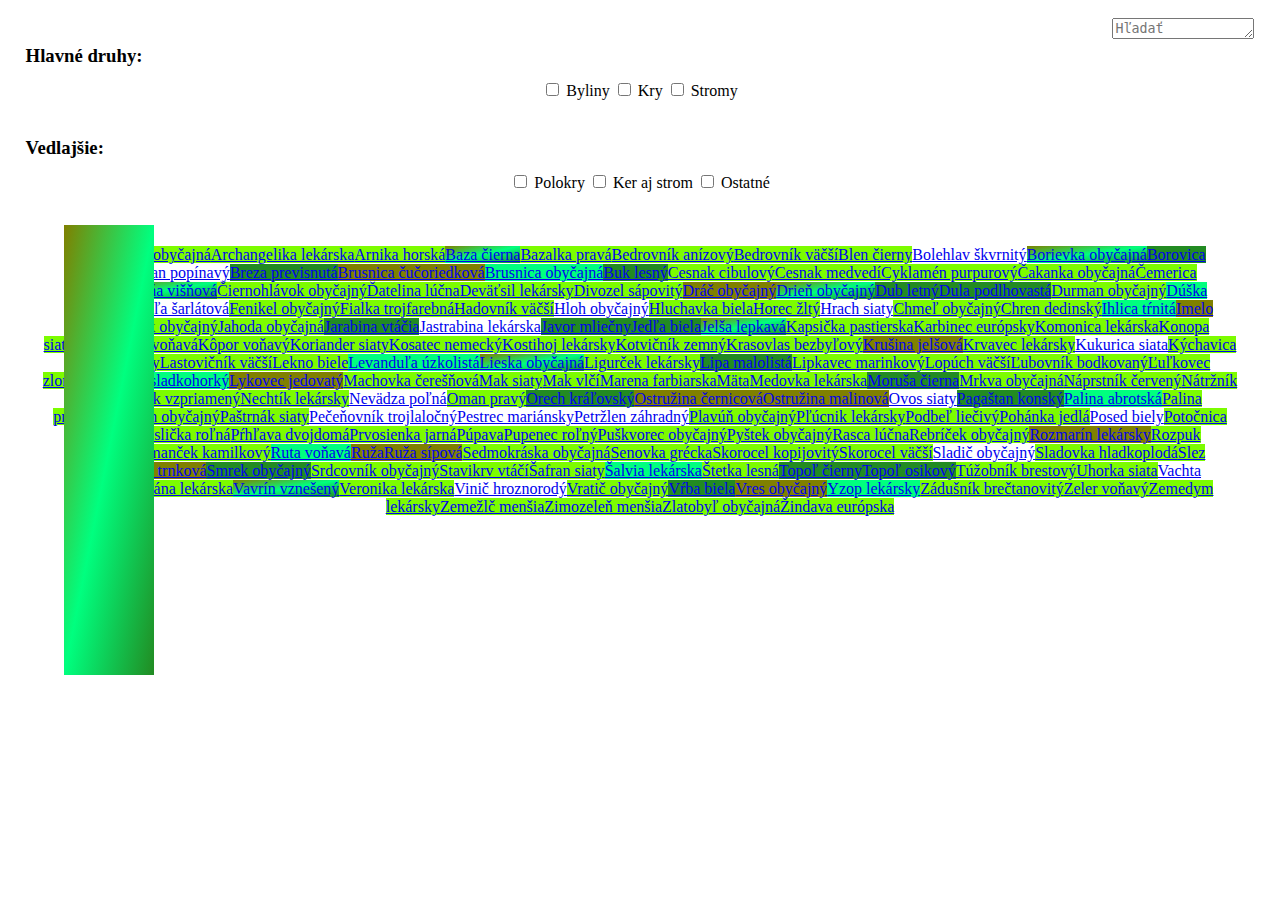
==== index.html @ ac6cb763 "detail" ====
<!doctype html>
<html lang="sk">
    <head>
        <meta charset="utf-8">
        <meta name="viewport" content="width=device-width, initial-scale=1, shrink-to-fit=no">
        <meta name="description" content="Byliny">
        <meta name="author" content="Oliver Kurnava">
        <meta name="generator" content="">
        <meta name="theme-color" content="#317EFB">
        <title>Byliny</title>
        <link href="https://cdn.jsdelivr.net/npm/bootstrap@5.0.0-beta3/dist/css/bootstrap.min.css" rel="stylesheet" integrity="sha384-eOJMYsd53ii+scO/bJGFsiCZc+5NDVN2yr8+0RDqr0Ql0h+rP48ckxlpbzKgwra6" crossorigin="anonymous">
        <link rel="icon" type="image/x-icon" href="./img/favicon.ico">
        <link rel="manifest" href="manifest.json">


        <!-- Custom styles for this template -->
        <link href="style.css" rel="stylesheet">
    </head>
    <body>
        <header>
            <br>
            <div>
                <textarea id="vyhladavac" class="hladaj" name="textarea" cols="15" rows="1" placeholder="Hľadať"></textarea>
            </div>
            <h3 class="display-6 nadpis">Hlavné druhy:</h3>
            <br>
            <br>
            <br>
            <center>
                <div class="btn-group menu" role="group" aria-label="Basic checkbox toggle button group">
                    <input type="checkbox" class="btn-check" id="bylinaCheck" autocomplete="off">
                    <label class="btn btn-outline-primary" for="bylinaCheck">
                        Byliny
                        <div class="stvorec bylina"></div>
                    </label>
                  
                    <input type="checkbox" class="btn-check" id="kerCheck" autocomplete="off">
                    <label class="btn btn-outline-primary" for="kerCheck">
                        Kry
                        <div class="stvorec ker"></div>
                    </label>
                  
                    <input type="checkbox" class="btn-check" id="stromCheck" autocomplete="off">
                    <label class="btn btn-outline-primary" for="stromCheck">
                        Stromy
                        <div class="stvorec strom"></div>
                    </label>
                </div>
                </div>
            </center>
            <br>
            <h3 class="display-6 nadpis">Vedlajšie:</h3>
            <br>
            <br>
            <br>
            <center>
                <div class="btn-group menu" id="menu" role="group" aria-label="Basic checkbox toggle button group">
                    <input type="checkbox" class="btn-check" id="polokerCheck" autocomplete="off">
                    <label class="btn btn-outline-primary" for="polokerCheck">
                        Polokry
                        <div class="stvorec poloker"></div>
                    </label>
                    <input type="checkbox" class="btn-check" id="kstromCheck" autocomplete="off">
                    <label class="btn btn-outline-primary" for="kstromCheck">
                        Ker aj strom
                        <div class="stvorec kstrom"></div>
                    </label>
                    <input type="checkbox" class="btn-check" id="ostatneCheck" autocomplete="off">
                    <label class="btn btn-outline-primary" for="ostatneCheck">
                        Ostatné
                    </label>
                </div>
            </center>
        </header>
        <br>
        <br>
        <br>
        <center>
            <div id="telo">
                <div class="list-group" id="index">
                </div>
            </div>
        </center>
        <br>
        <br>
        <br>
        <br>
        <script src="https://ajax.googleapis.com/ajax/libs/jquery/3.5.1/jquery.min.js"></script>
        <script src="register.js"></script>
        <script src="js/app.js"></script>
        <script src="js/hladanie.js"></script>
        <script>
            if('serviceWorker' in navigator){
                navigator.serviceWorker.register("service-worker.js");
            }
        </script>
    </body>
</html>
---- style.css ----
#telo{
    max-width: 95%;
}
.list-group-item{
    margin-top: 10px;
    border-width: 2px;
}

.bylina{
    background-color: #7CFC00;
}

.strom{
    background-color: #228B22;
}

.ker{
    background-color: #808000;
}

.poloker{
    background-color: #00FF7F;
}

.kstrom{
    background-image: linear-gradient(to bottom right, #808000, #00FF7F, #228B22);
}

.stvorec{
    width: 7%;
    height: 50%;
    position: absolute;
    left: 5%;
    bottom: 25%;
}

.btn-group{
    width: 80%;
}

.nadpis{
    position: absolute;
    left: 2%;
    max-width: 50%;
}

#vyhladavac{
    position: absolute;
    right: 2%;
}

.hladaj{
    position: absolute;
    top: 2%;
    right: 1%;
}

.disclaimer{
    opacity:0;
}
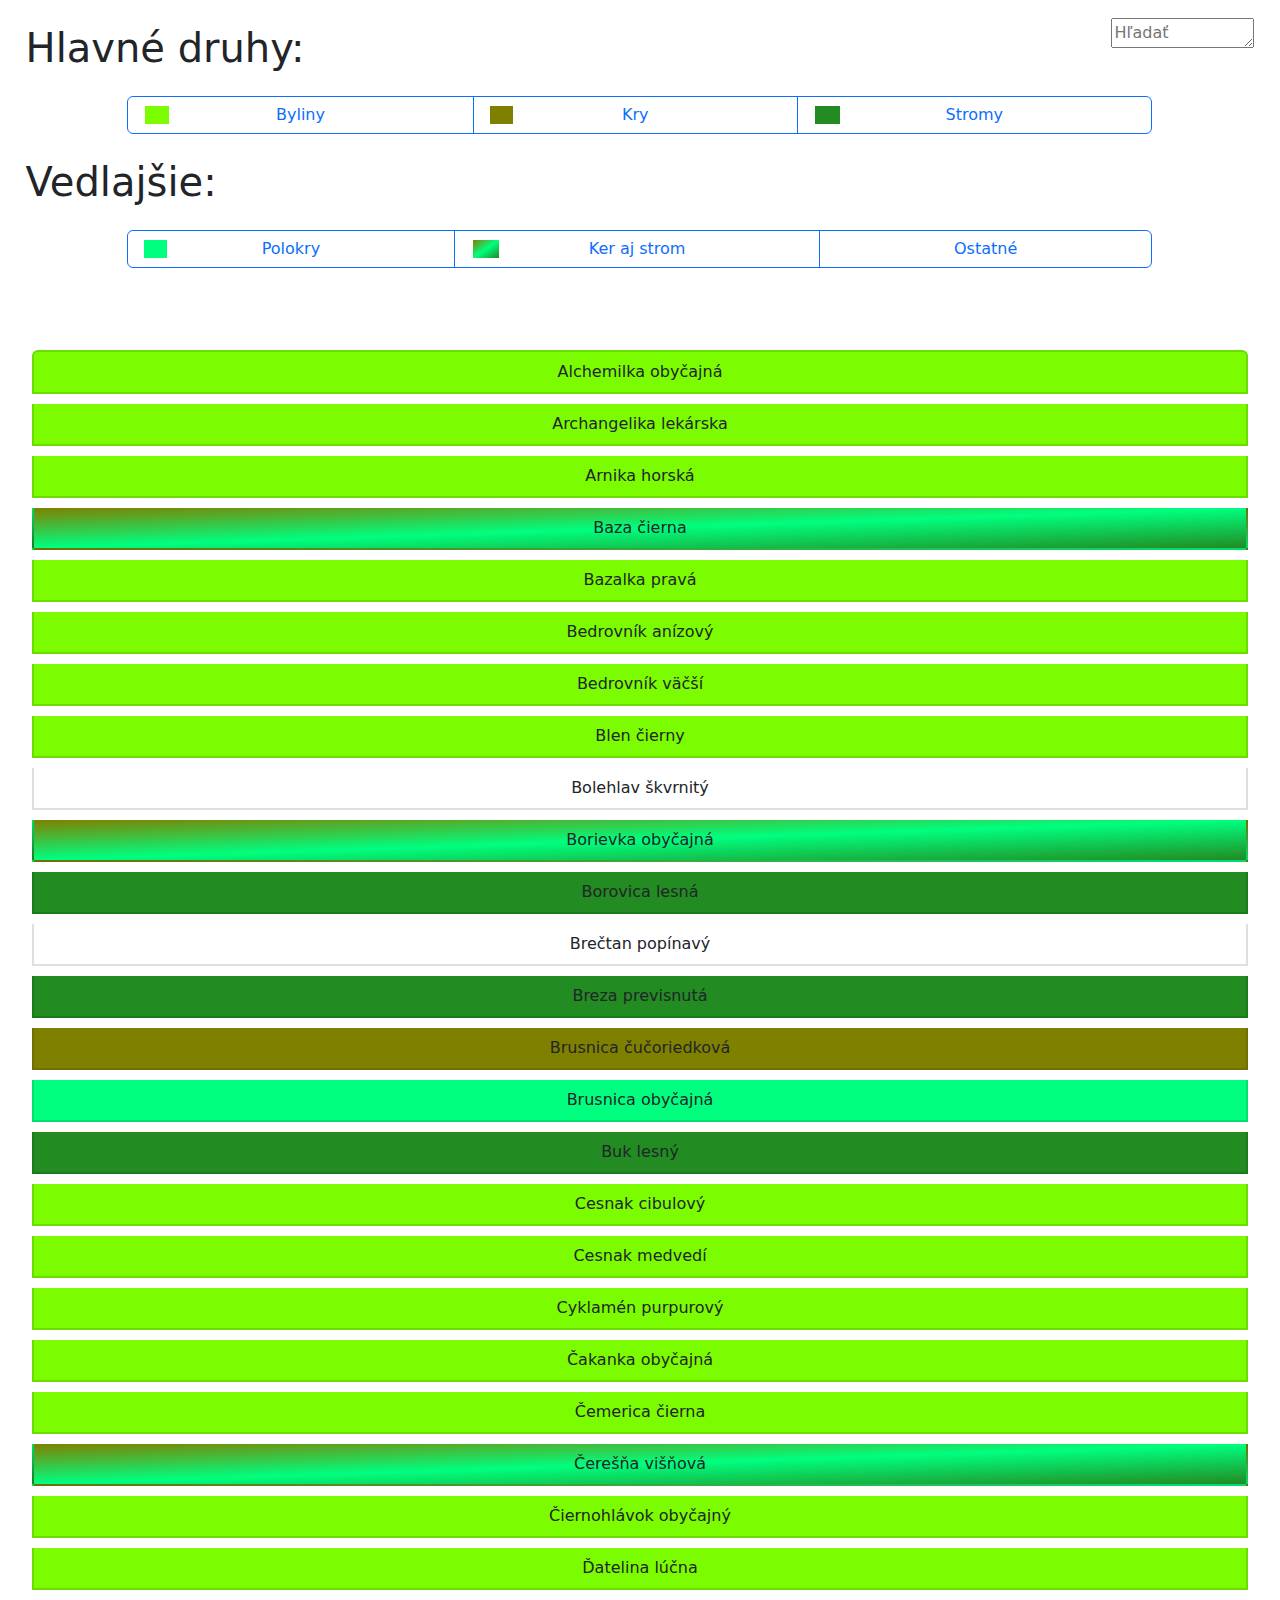
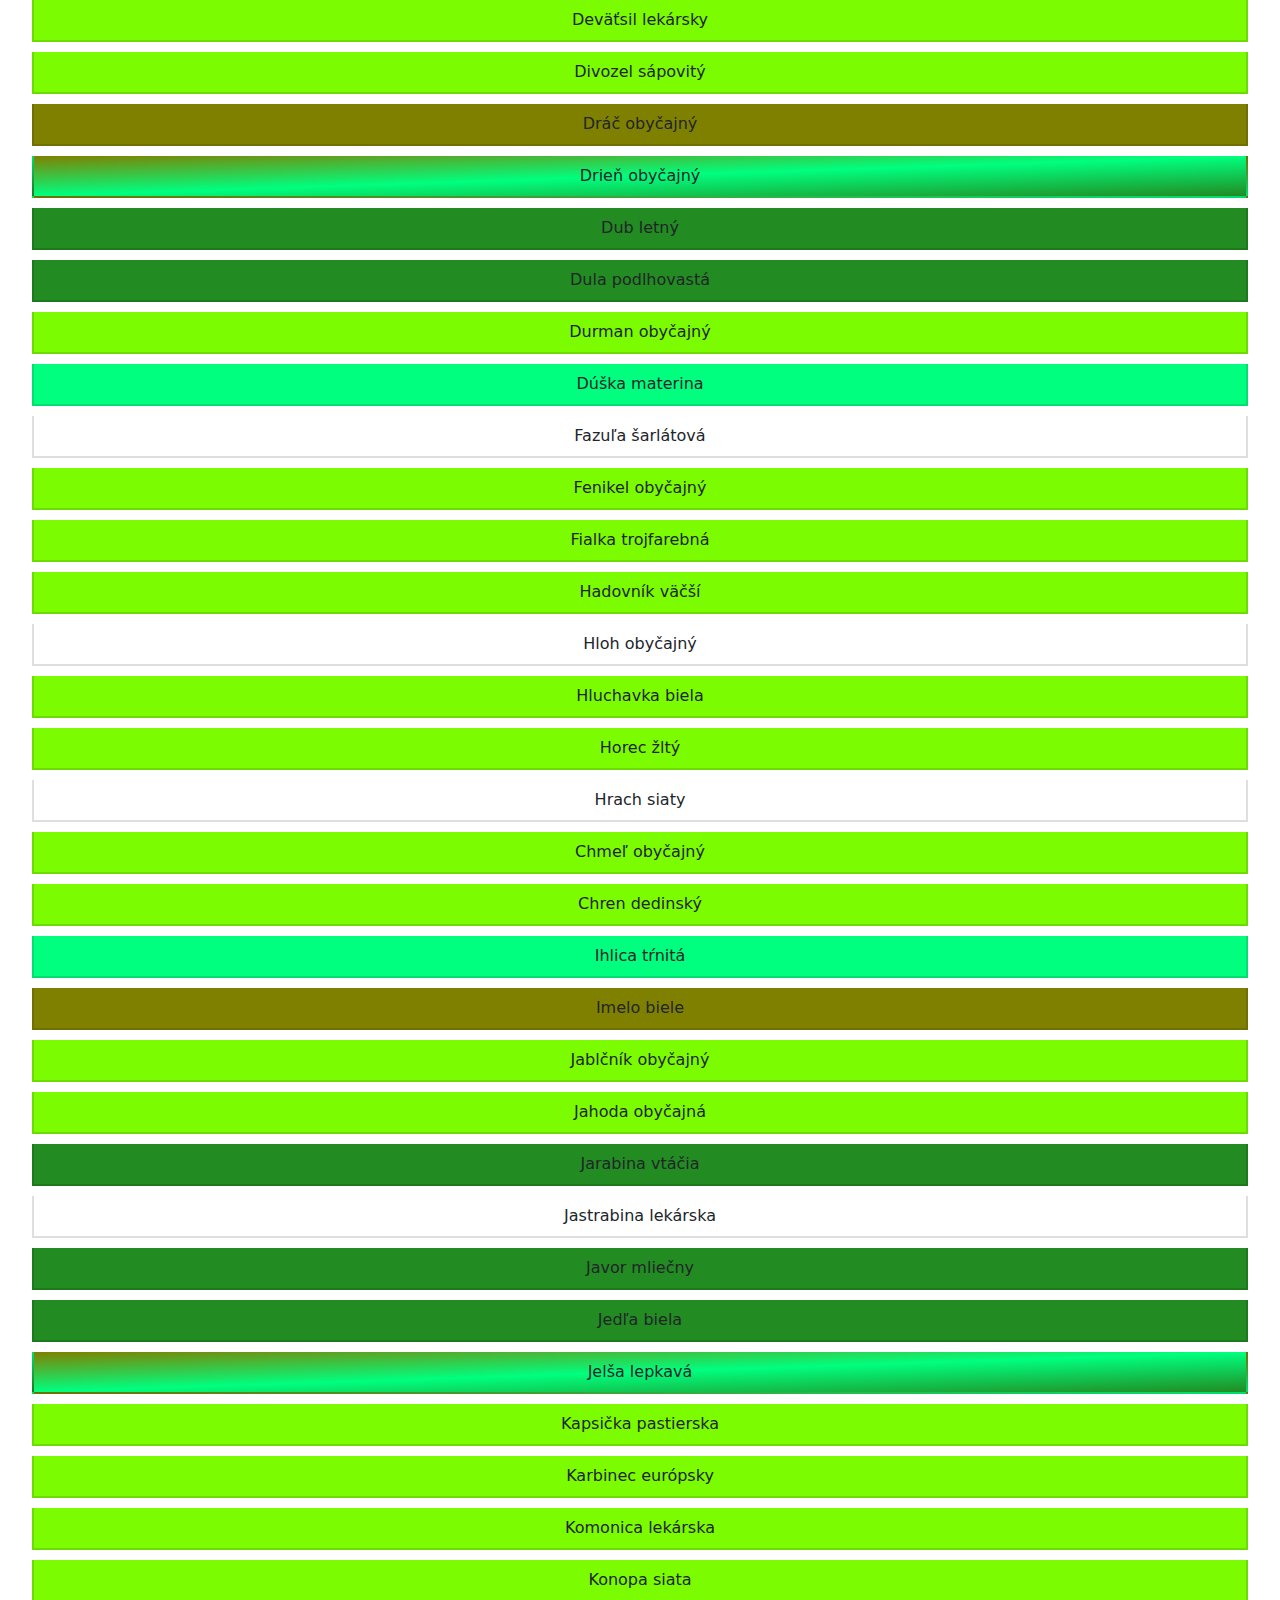
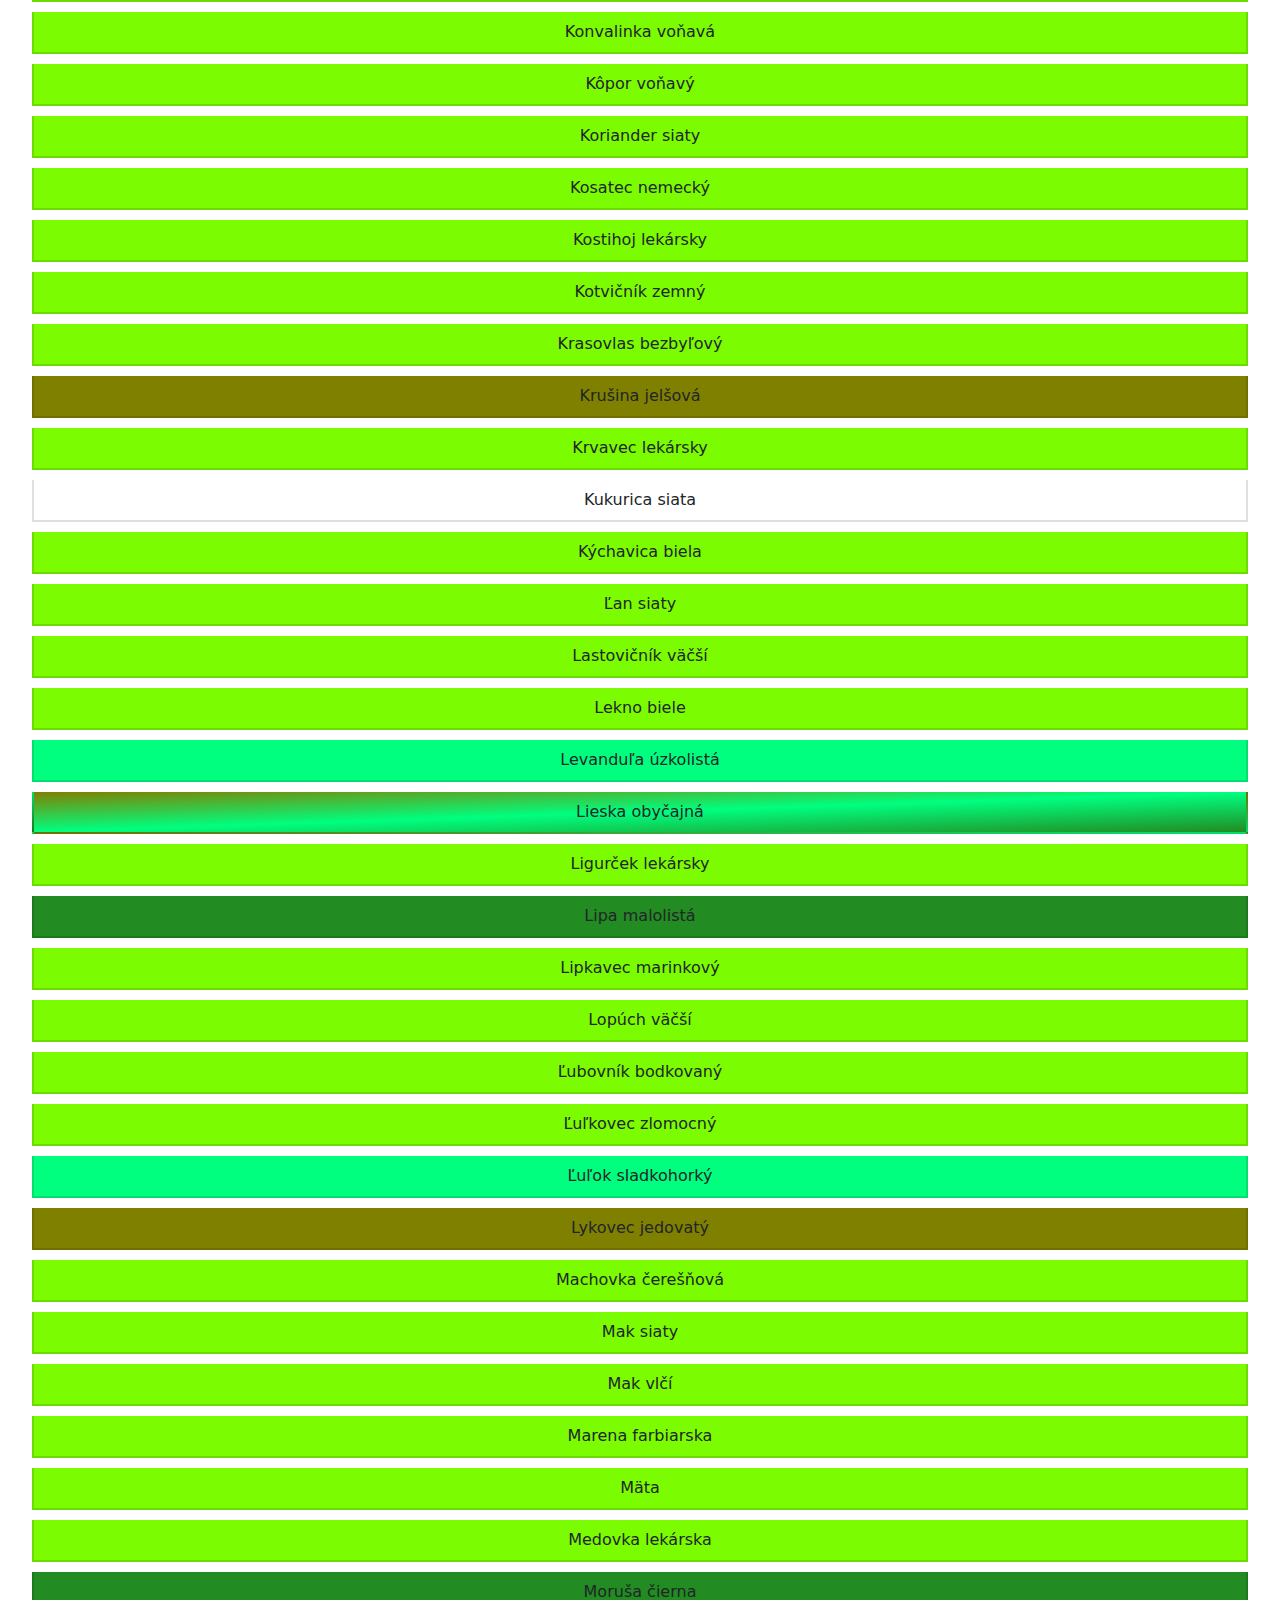
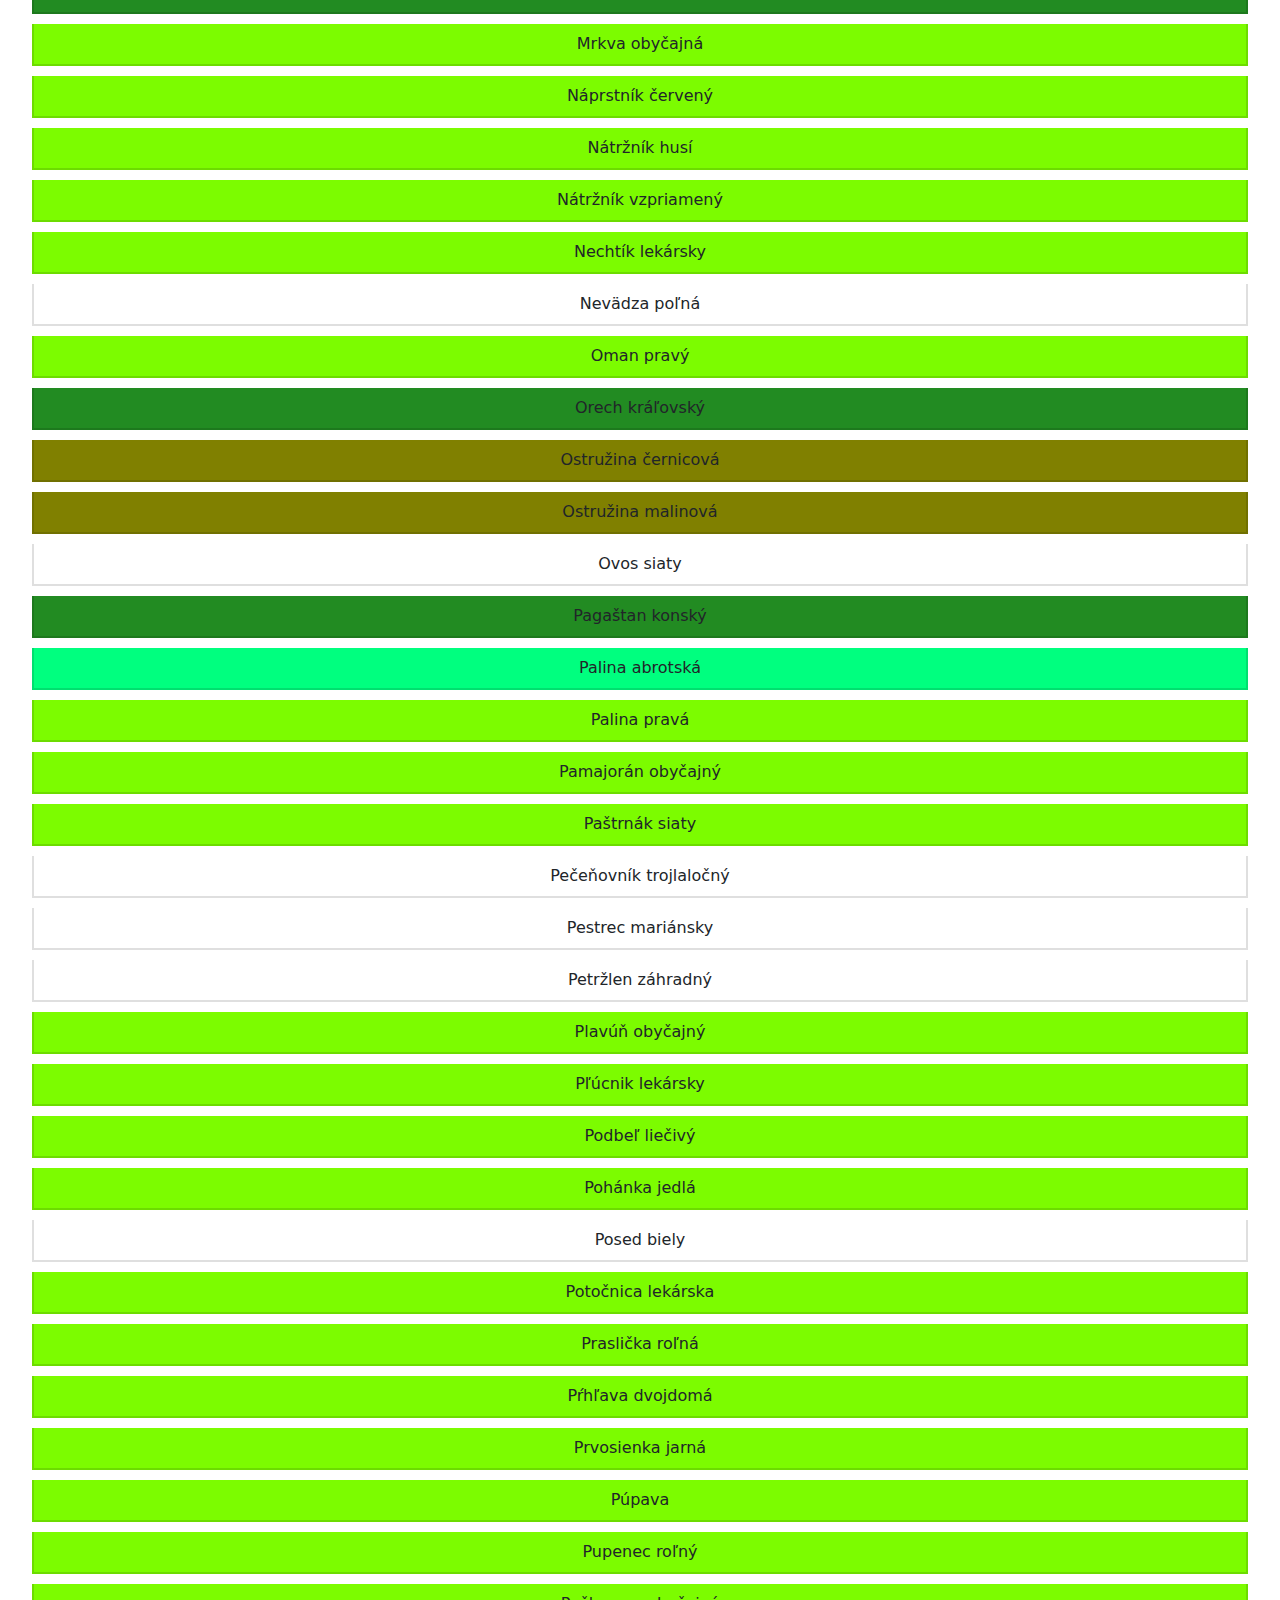
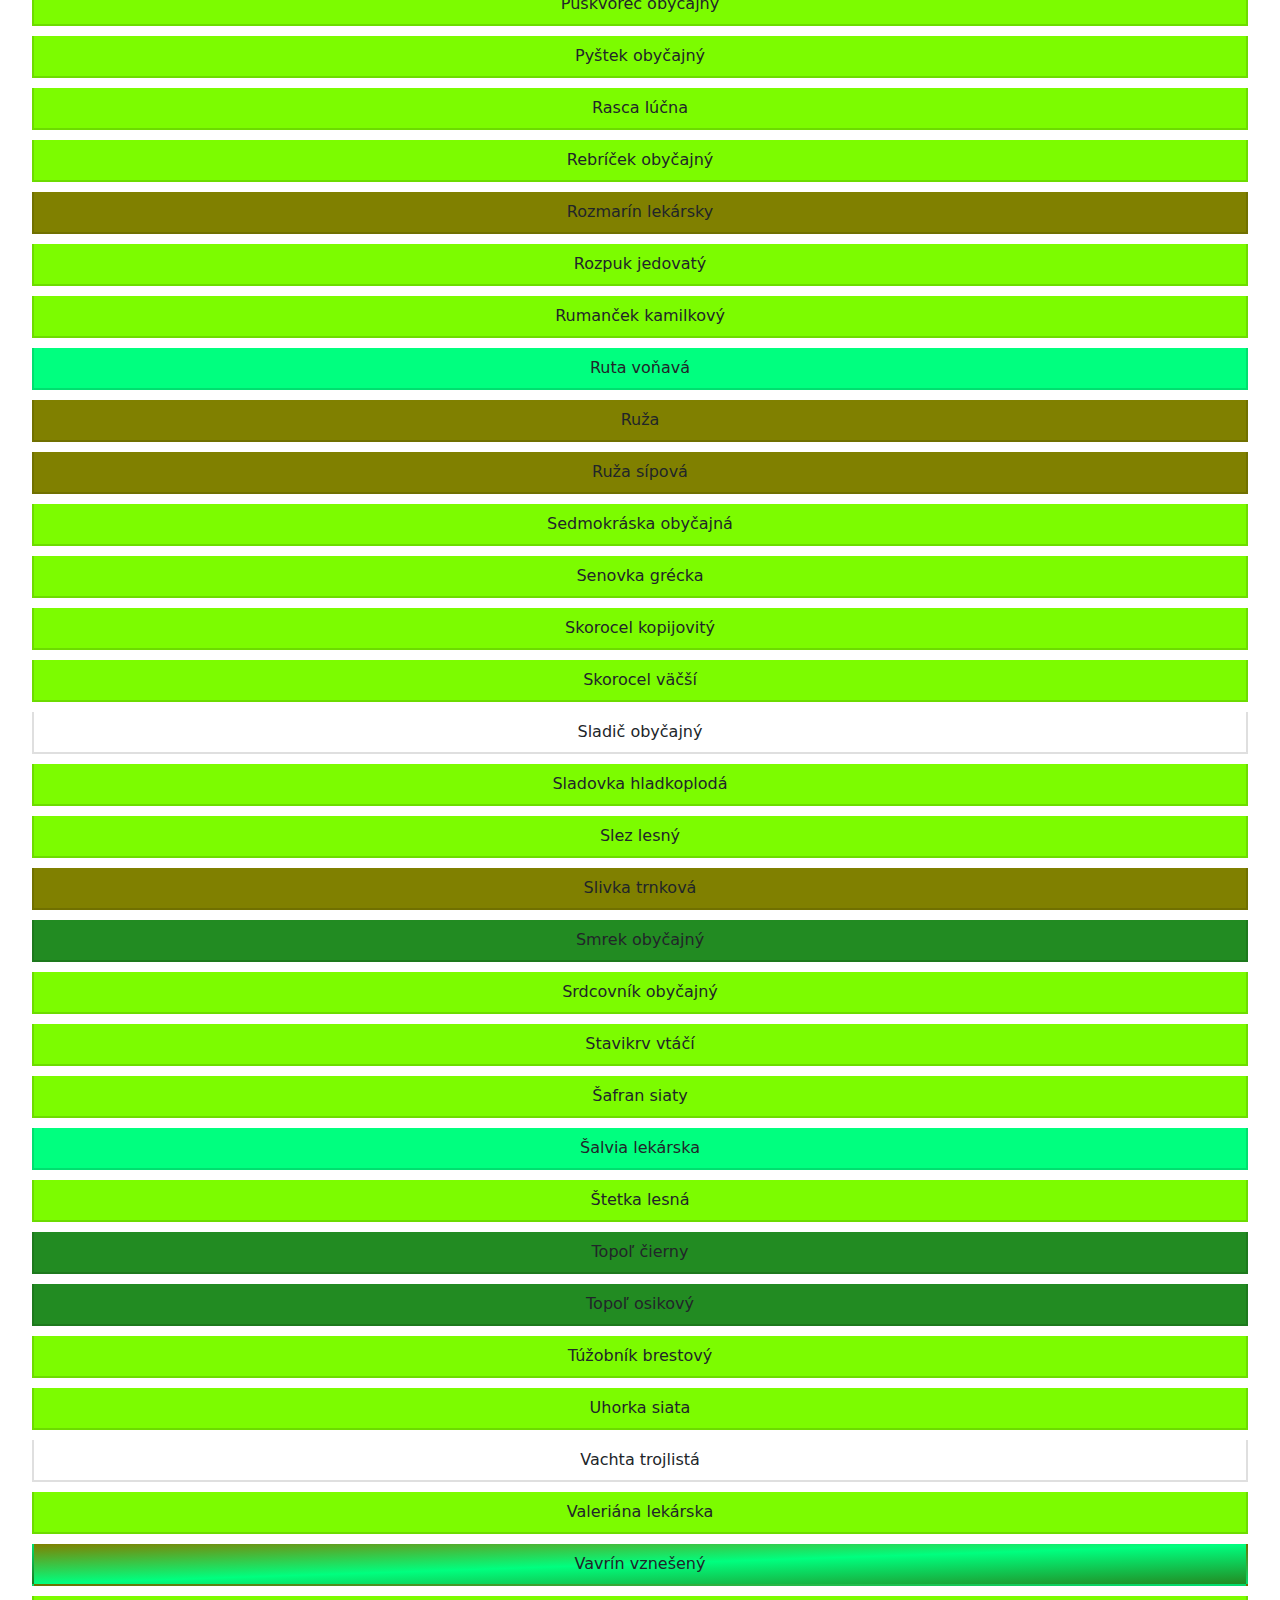
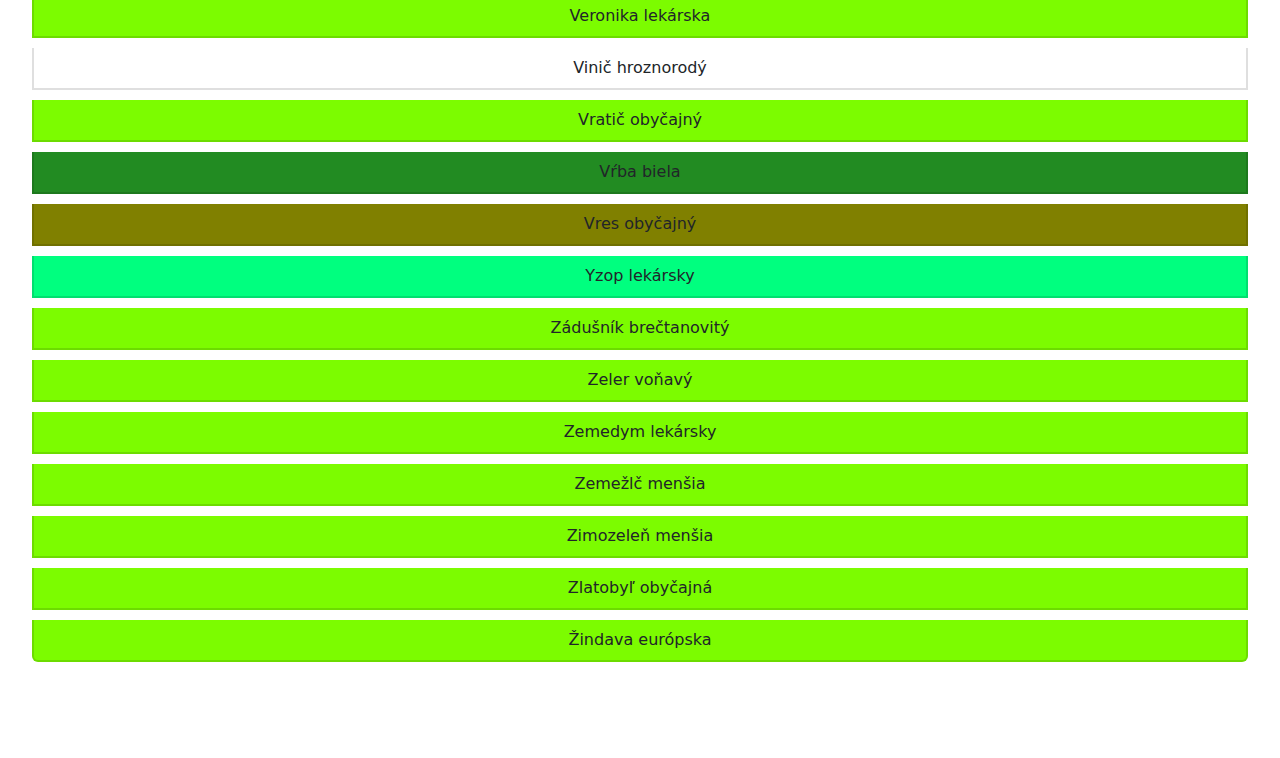
==== commit e8de31b8: "pridal som bootstrap min. a spravil updatovanie cachu" ====
--- a/index.html
+++ b/index.html
@@ -8,13 +8,13 @@
         <meta name="generator" content="">
         <meta name="theme-color" content="#317EFB">
         <title>Byliny</title>
-        <link href="https://cdn.jsdelivr.net/npm/bootstrap@5.0.0-beta3/dist/css/bootstrap.min.css" rel="stylesheet" integrity="sha384-eOJMYsd53ii+scO/bJGFsiCZc+5NDVN2yr8+0RDqr0Ql0h+rP48ckxlpbzKgwra6" crossorigin="anonymous">
         <link rel="icon" type="image/x-icon" href="./img/favicon.ico">
         <link rel="manifest" href="manifest.json">
 
 
         <!-- Custom styles for this template -->
-        <link href="style.css" rel="stylesheet">
+        <link rel="stylesheet" href="css/bootstrap.min.css">
+        <link rel="stylesheet" href="css/style.css">
     </head>
     <body>
         <header>
@@ -85,7 +85,6 @@
         <br>
         <br>
         <br>
-        <script src="https://ajax.googleapis.com/ajax/libs/jquery/3.5.1/jquery.min.js"></script>
         <script src="register.js"></script>
         <script src="js/app.js"></script>
         <script src="js/hladanie.js"></script>
--- a/css/style.css
+++ b/css/style.css
@@ -0,0 +1,56 @@
+#telo{
+    max-width: 95%;
+}
+.list-group-item{
+    margin-top: 10px;
+    border-width: 2px;
+}
+
+.bylina{
+    background-color: #7CFC00;
+}
+
+.strom{
+    background-color: #228B22;
+}
+
+.ker{
+    background-color: #808000;
+}
+
+.poloker{
+    background-color: #00FF7F;
+}
+
+.kstrom{
+    background-image: linear-gradient(to bottom right, #808000, #00FF7F, #228B22);
+}
+
+.stvorec{
+    width: 7%;
+    height: 50%;
+    position: absolute;
+    left: 5%;
+    bottom: 25%;
+}
+
+.btn-group{
+    width: 80%;
+}
+
+.nadpis{
+    position: absolute;
+    left: 2%;
+    max-width: 50%;
+}
+
+#vyhladavac{
+    position: absolute;
+    right: 2%;
+}
+
+.hladaj{
+    position: absolute;
+    top: 2%;
+    right: 1%;
+}
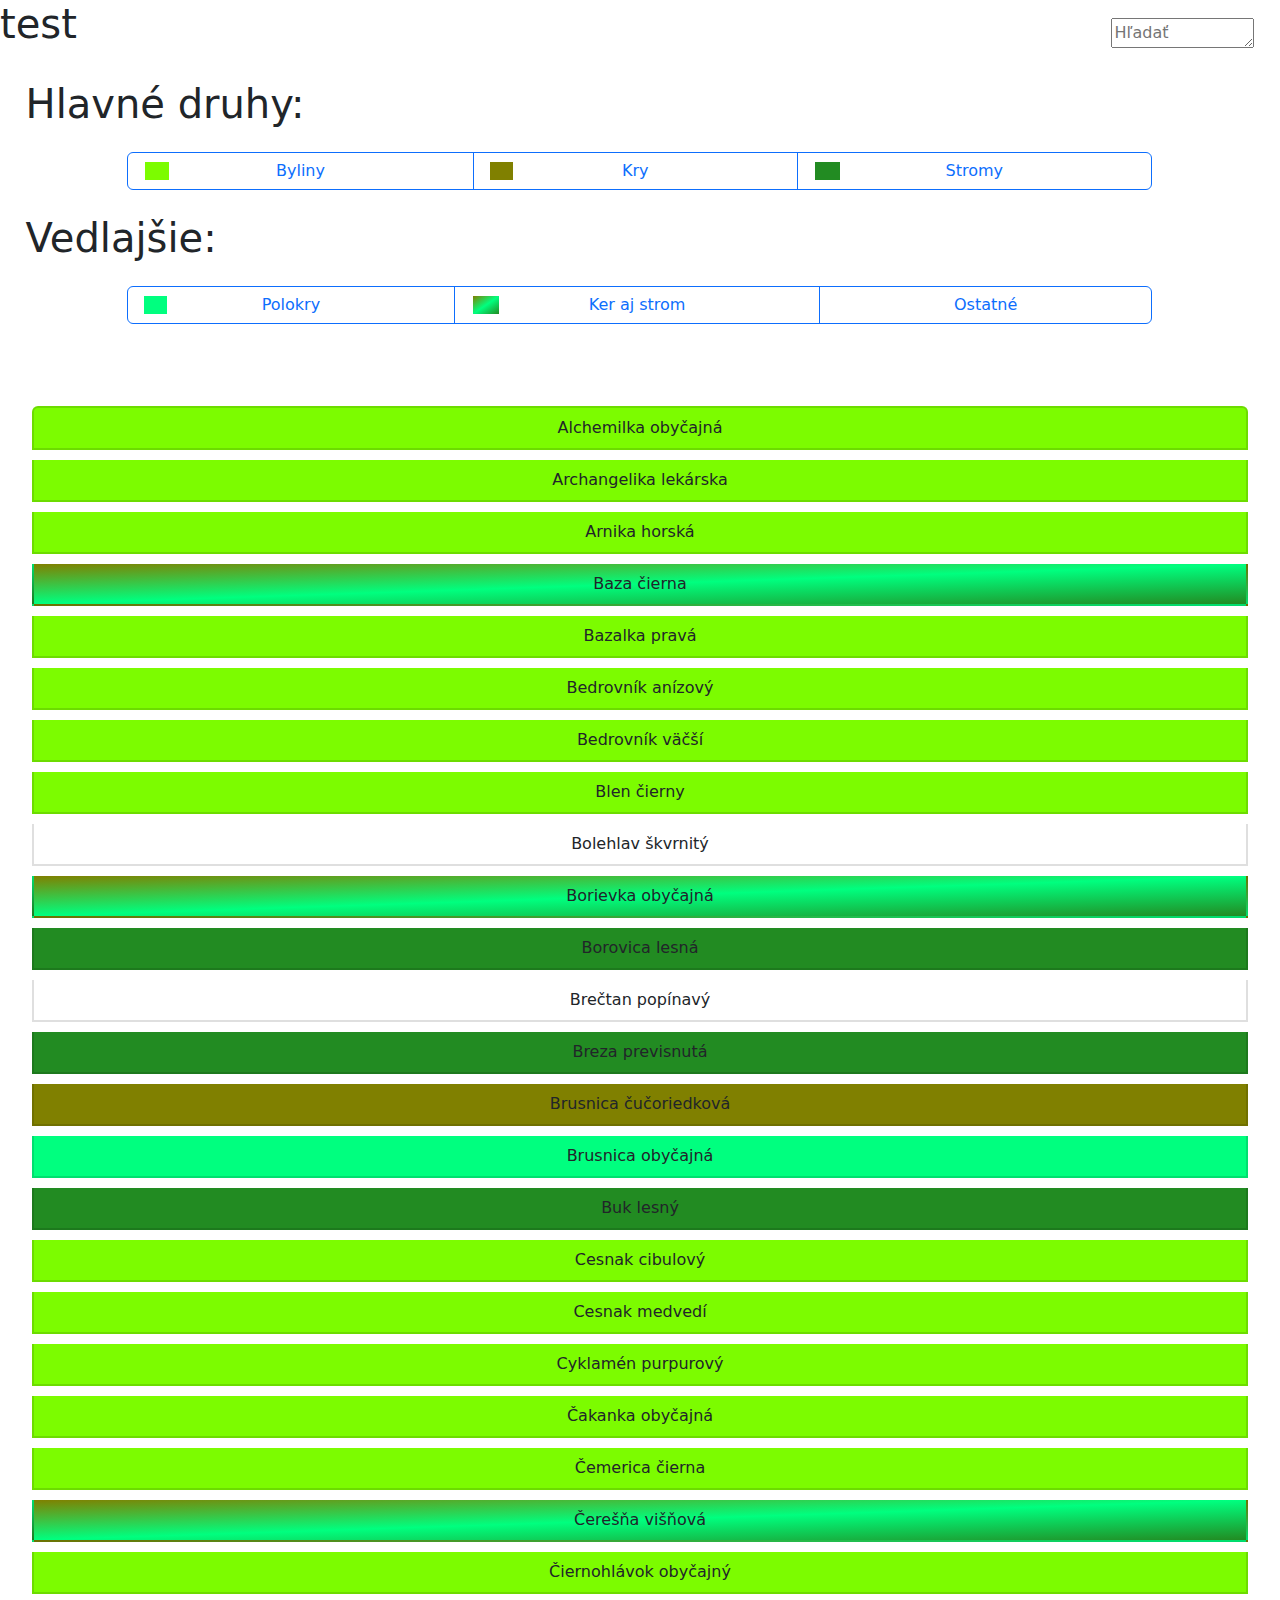
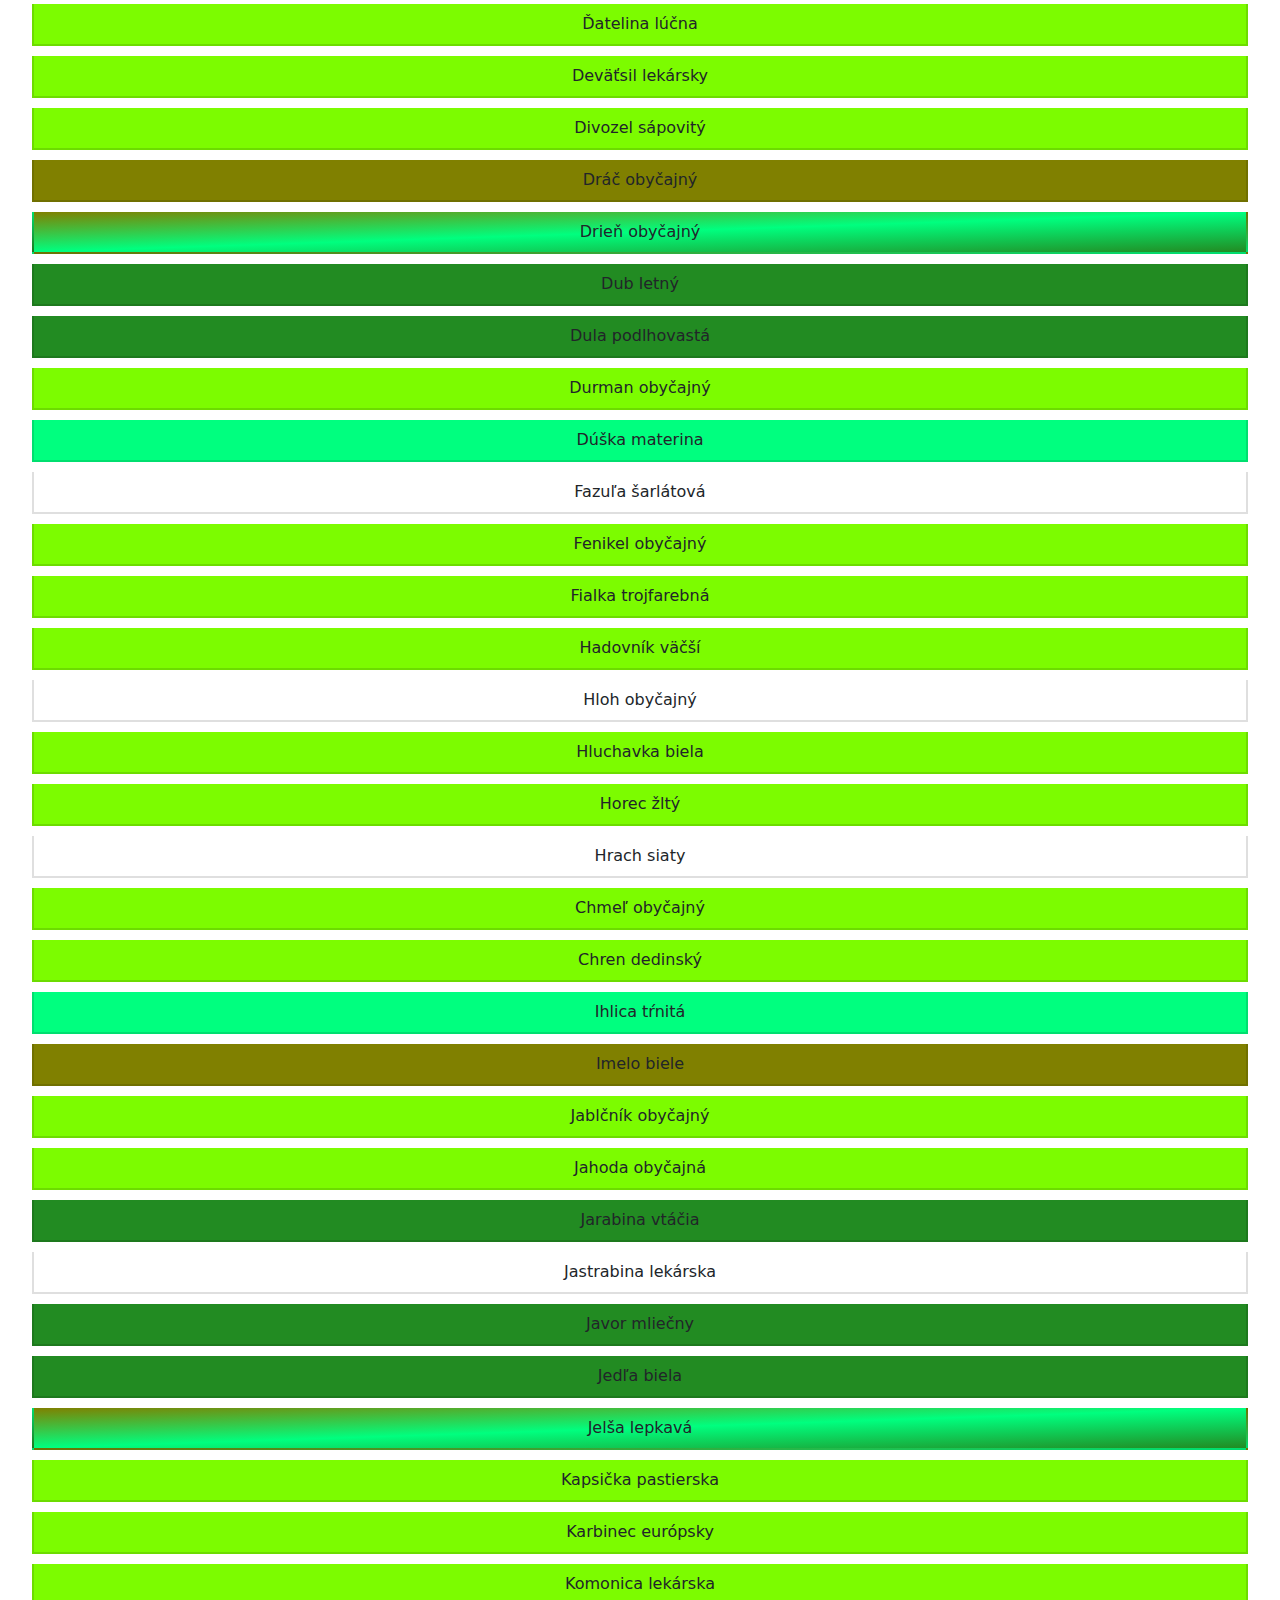
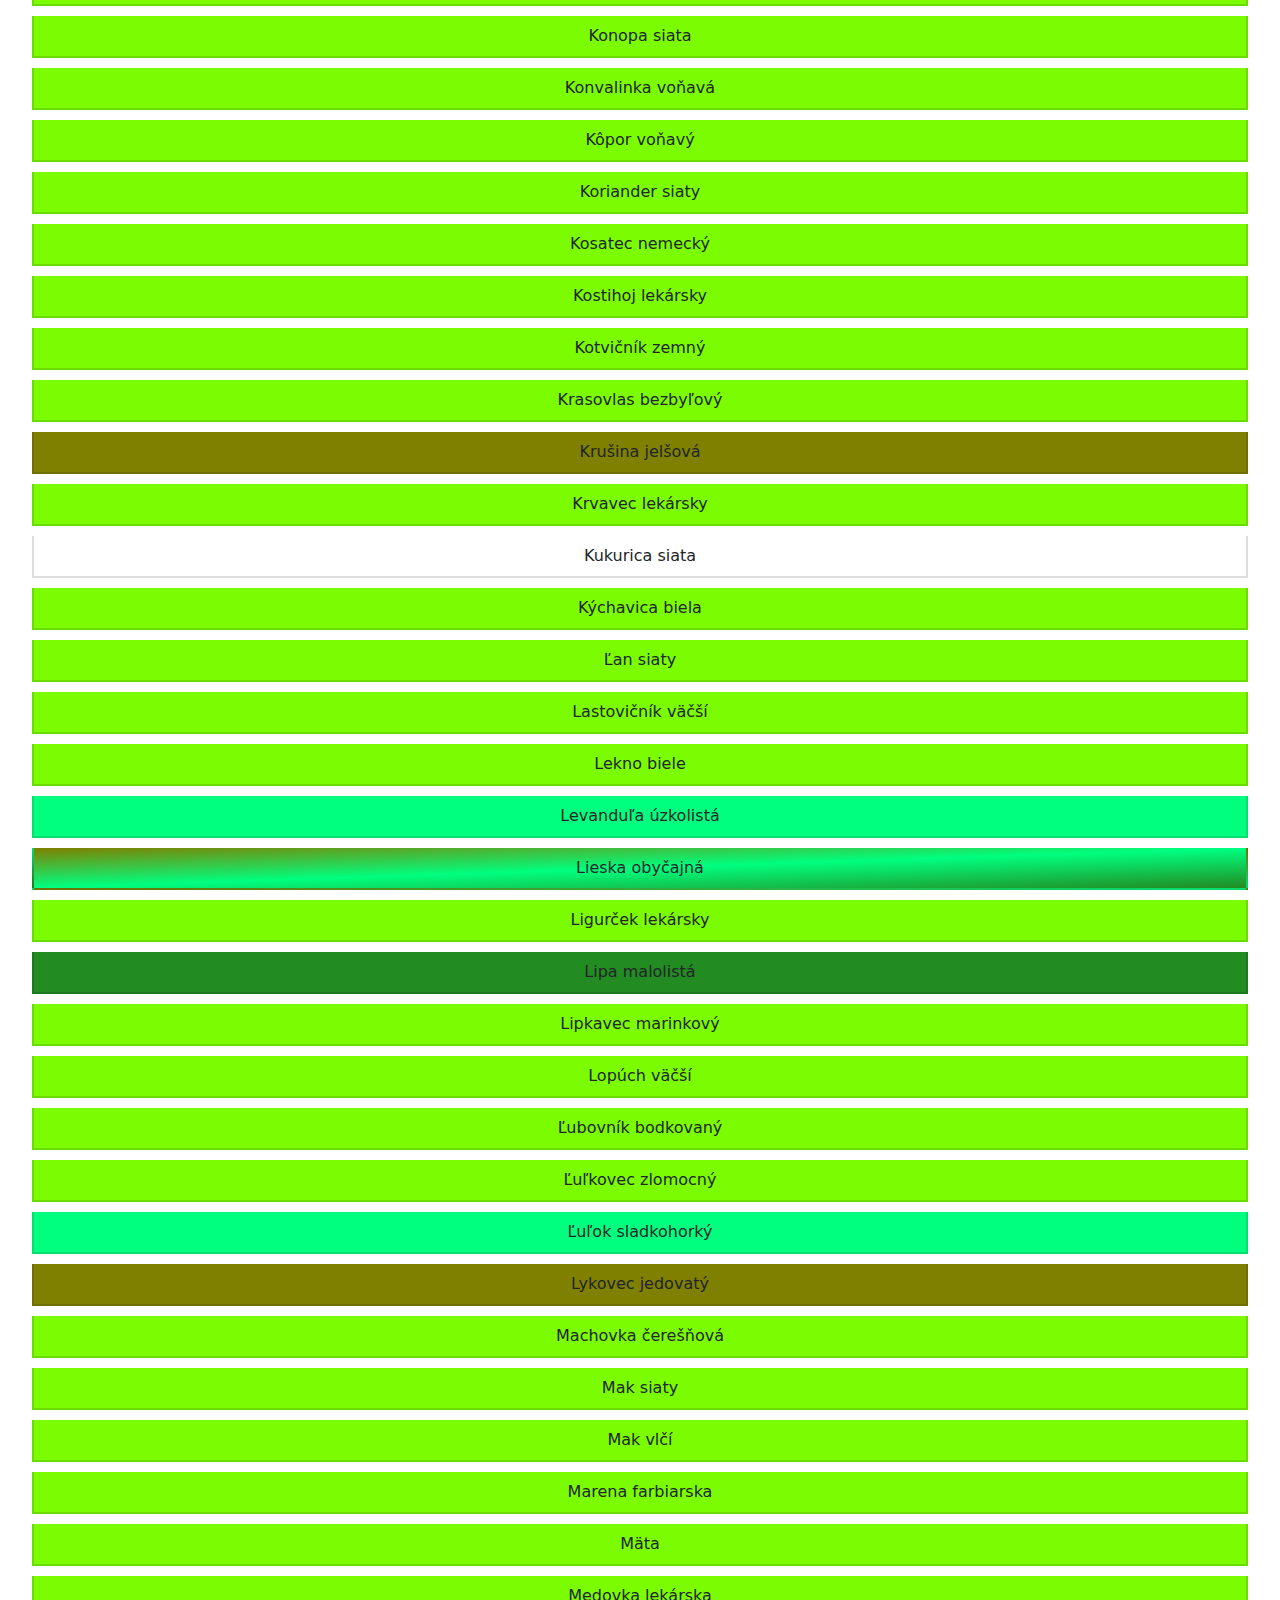
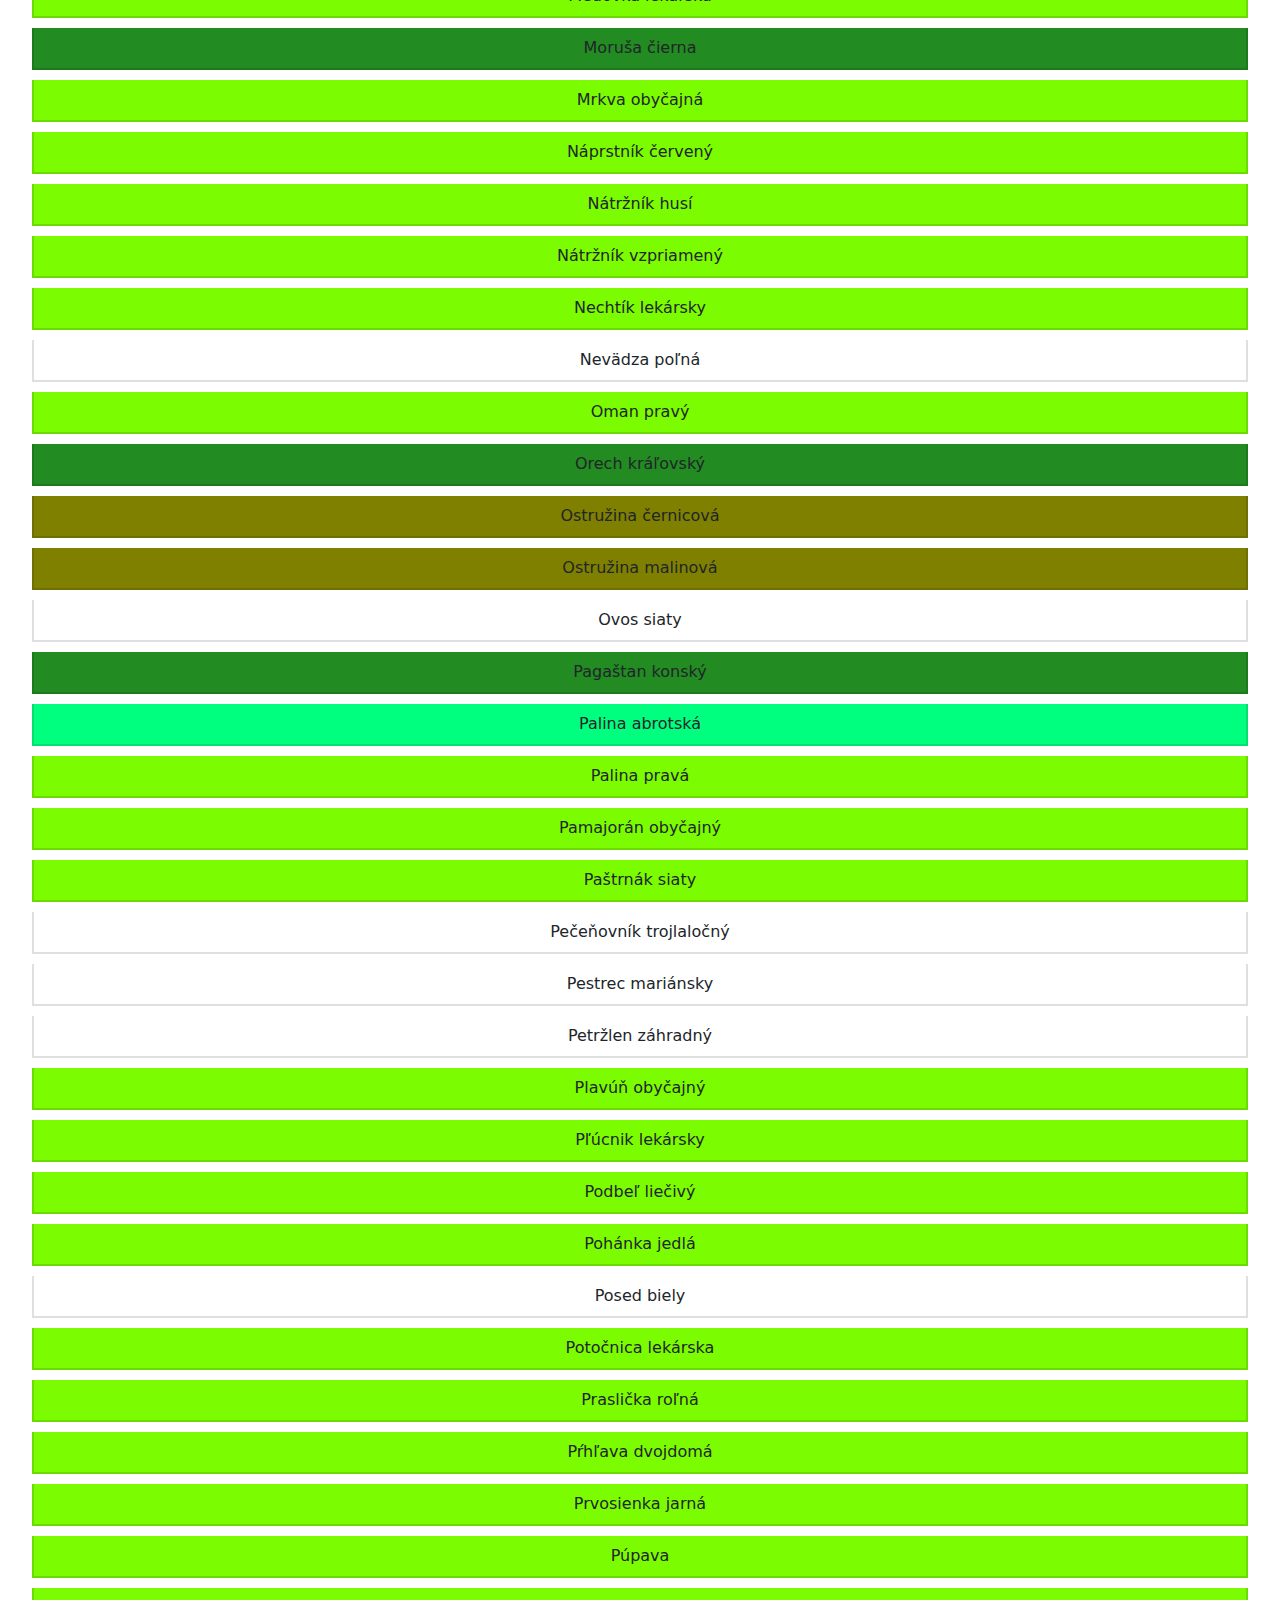
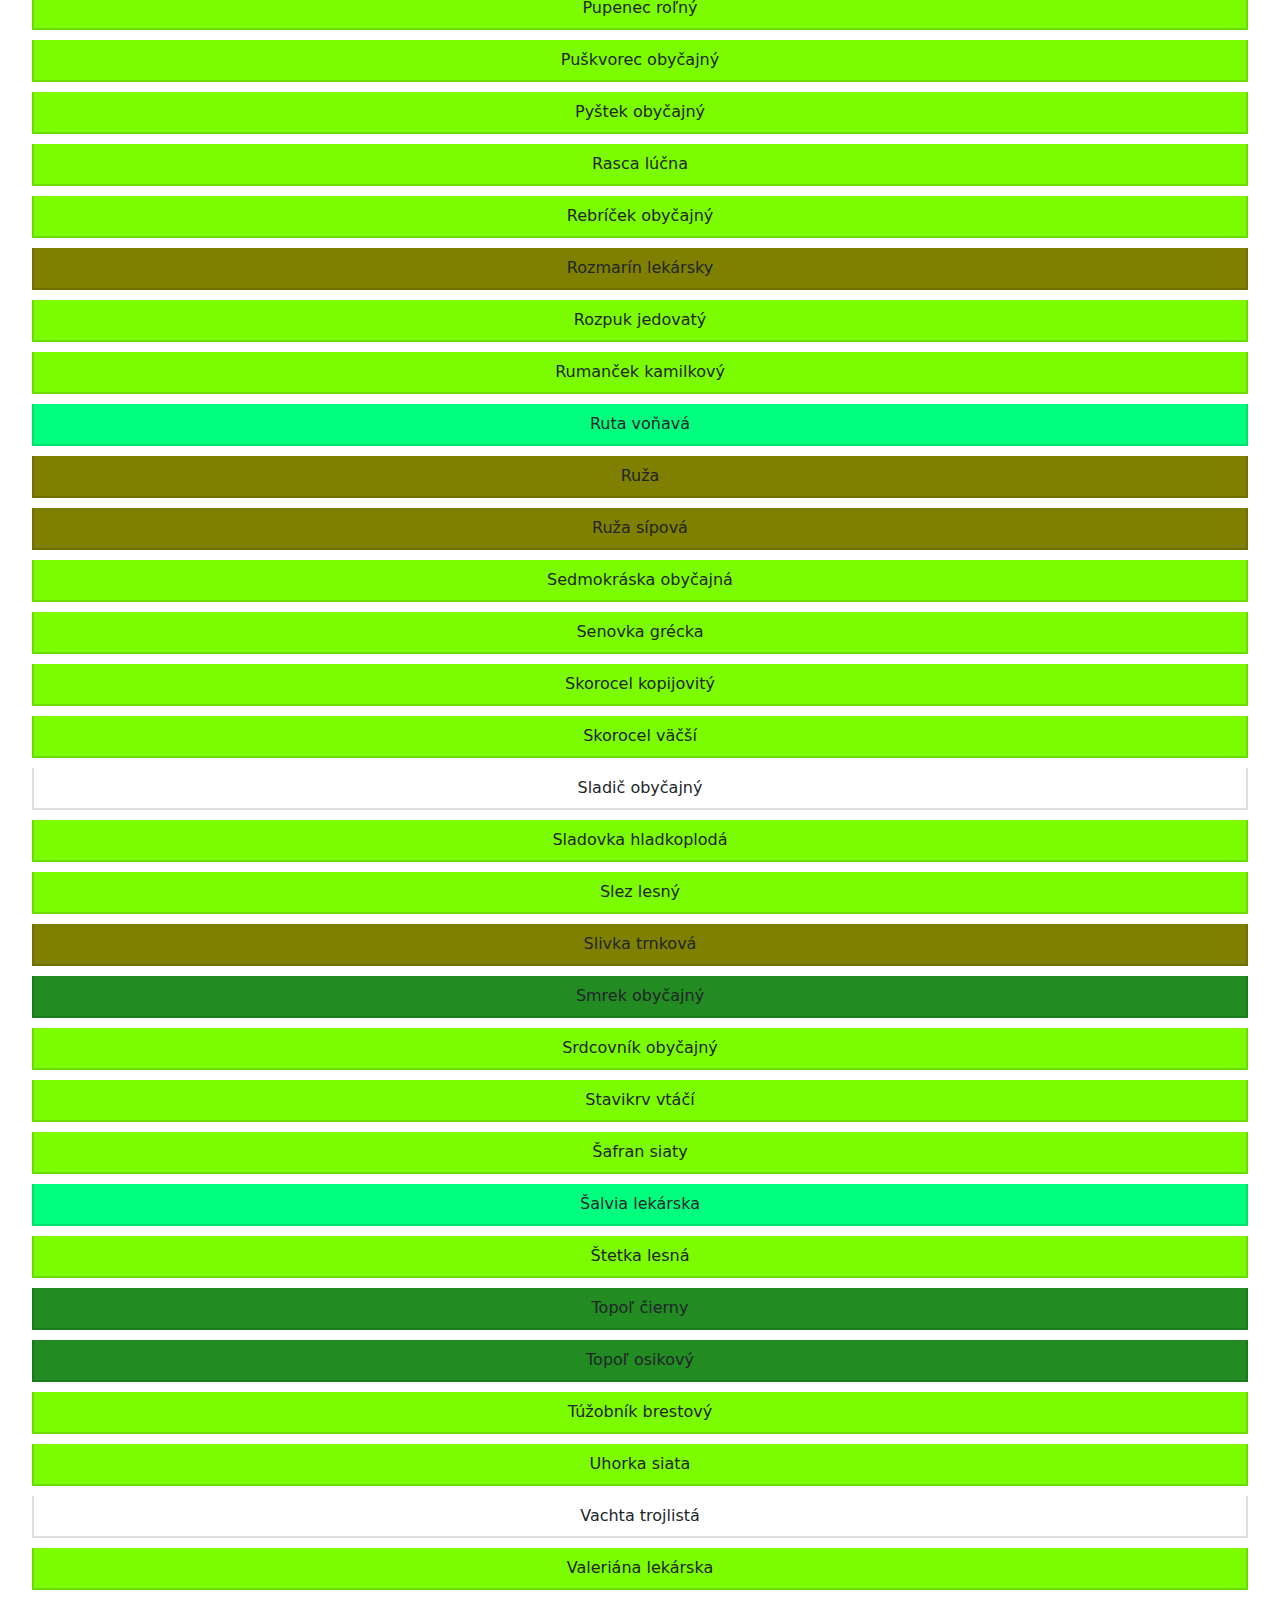
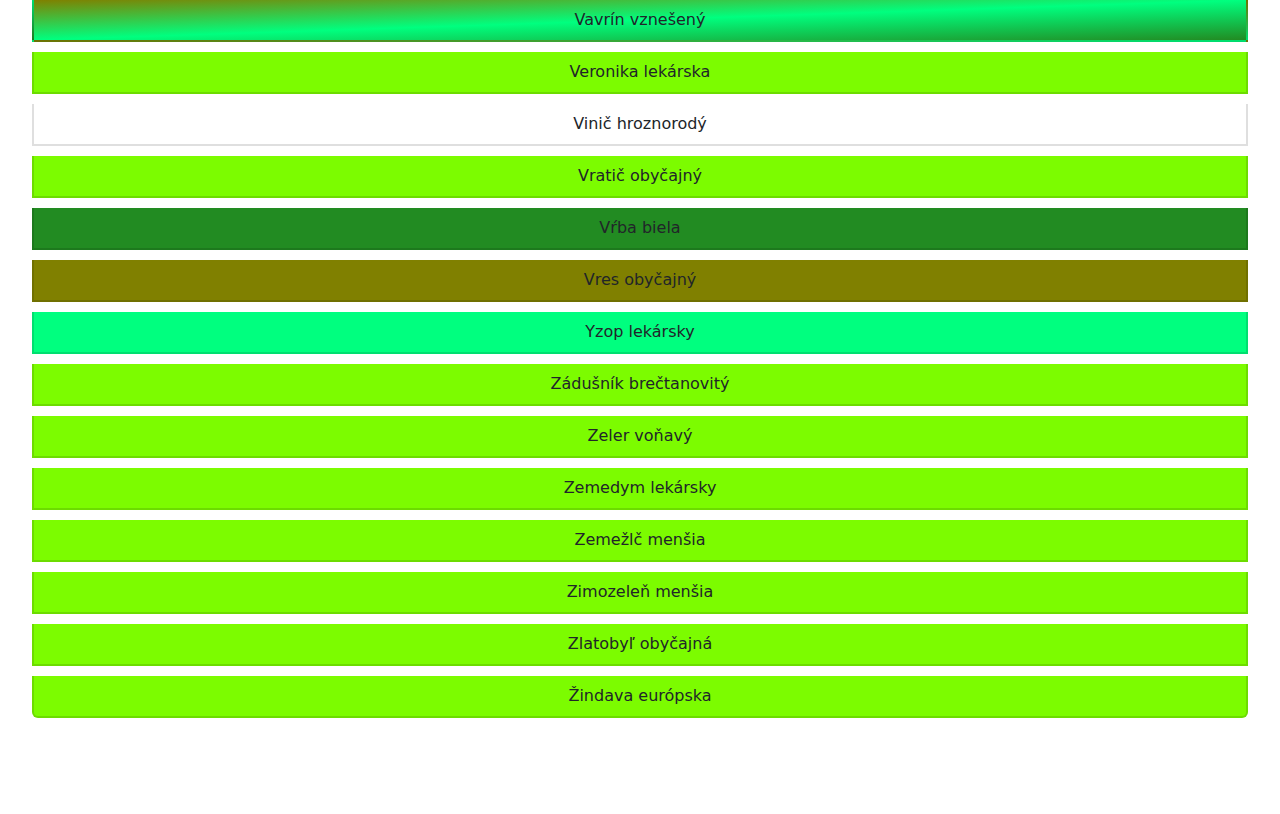
==== commit d015c169: "Update index.html" ====
--- a/index.html
+++ b/index.html
@@ -9,6 +9,7 @@
         <meta name="theme-color" content="#317EFB">
         <title>Byliny</title>
         <link rel="icon" type="image/x-icon" href="./img/favicon.ico">
+        <link rel="apple-touch-icon" href="./img/logo.png">
         <link rel="manifest" href="manifest.json">
 
 
@@ -17,6 +18,7 @@
         <link rel="stylesheet" href="css/style.css">
     </head>
     <body>
+        <h1>test</h1>
         <header>
             <br>
             <div>
@@ -94,4 +96,4 @@
             }
         </script>
     </body>
-</html>+</html>
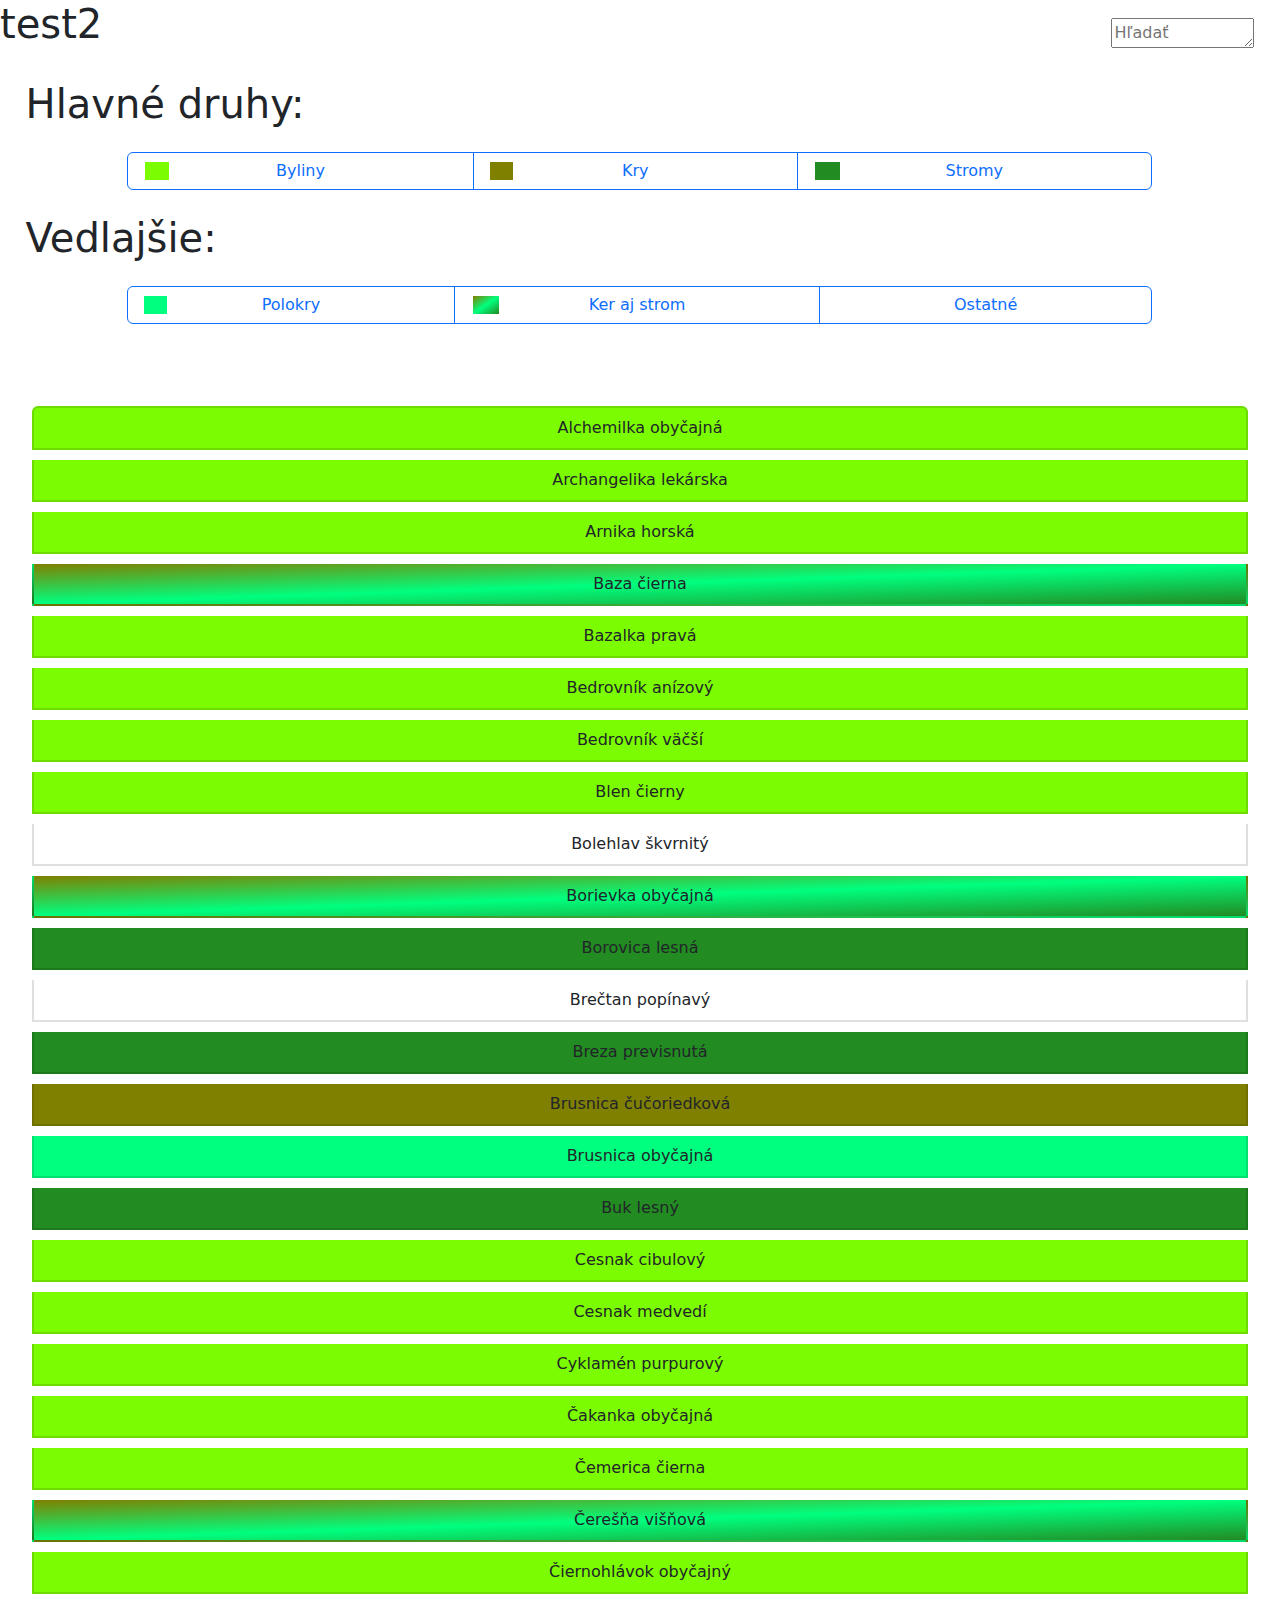
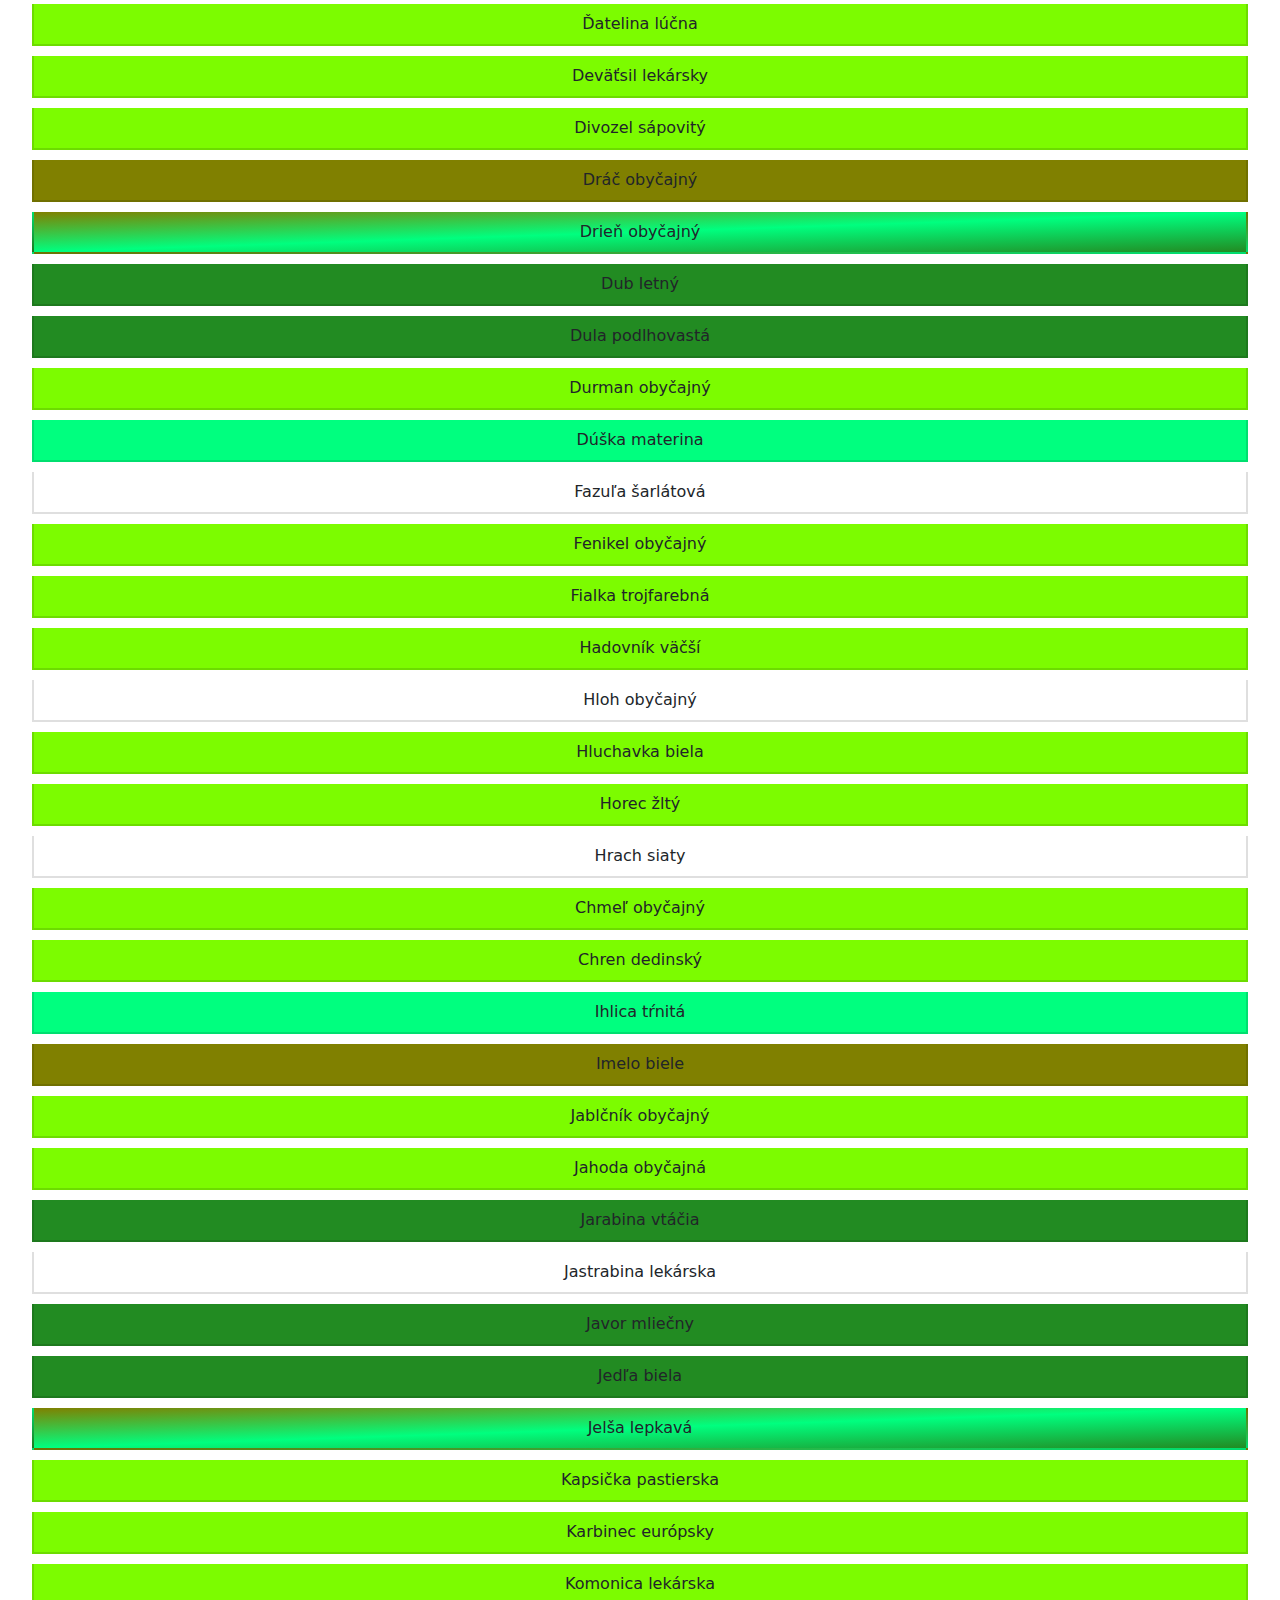
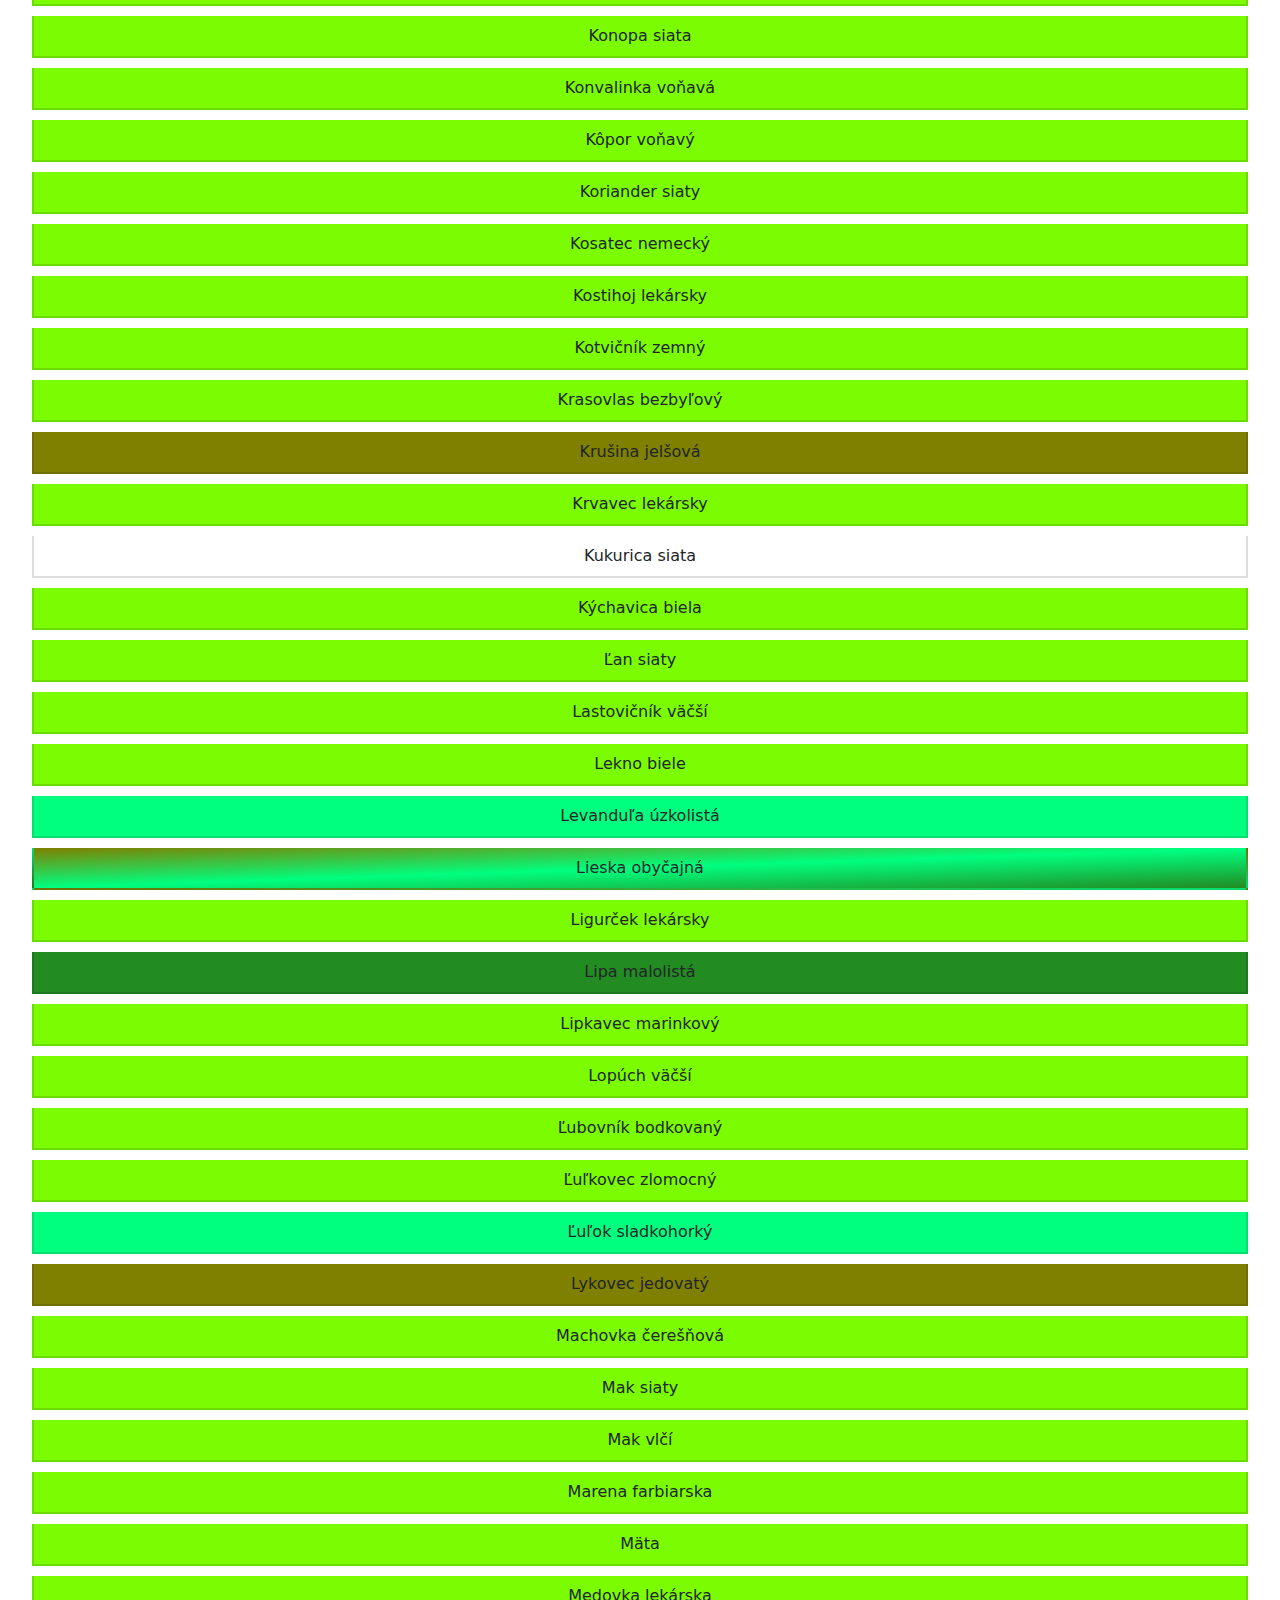
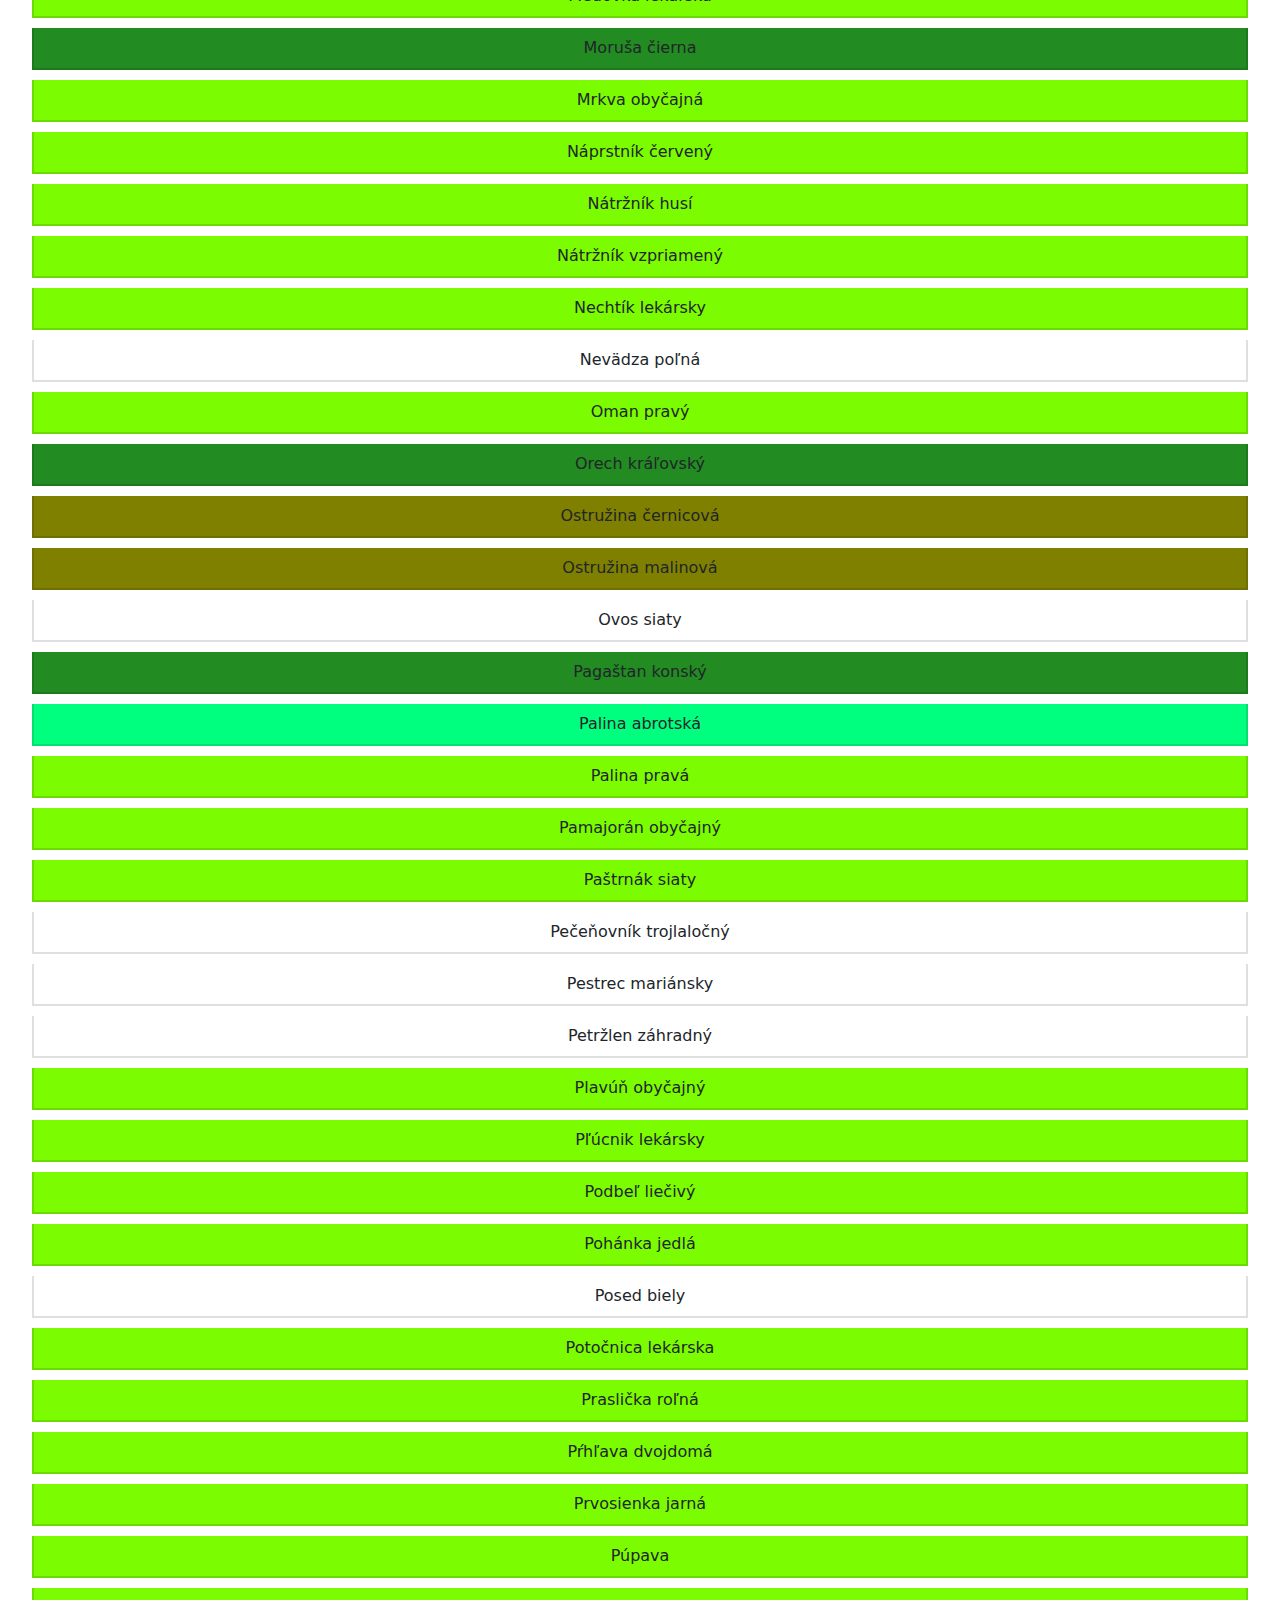
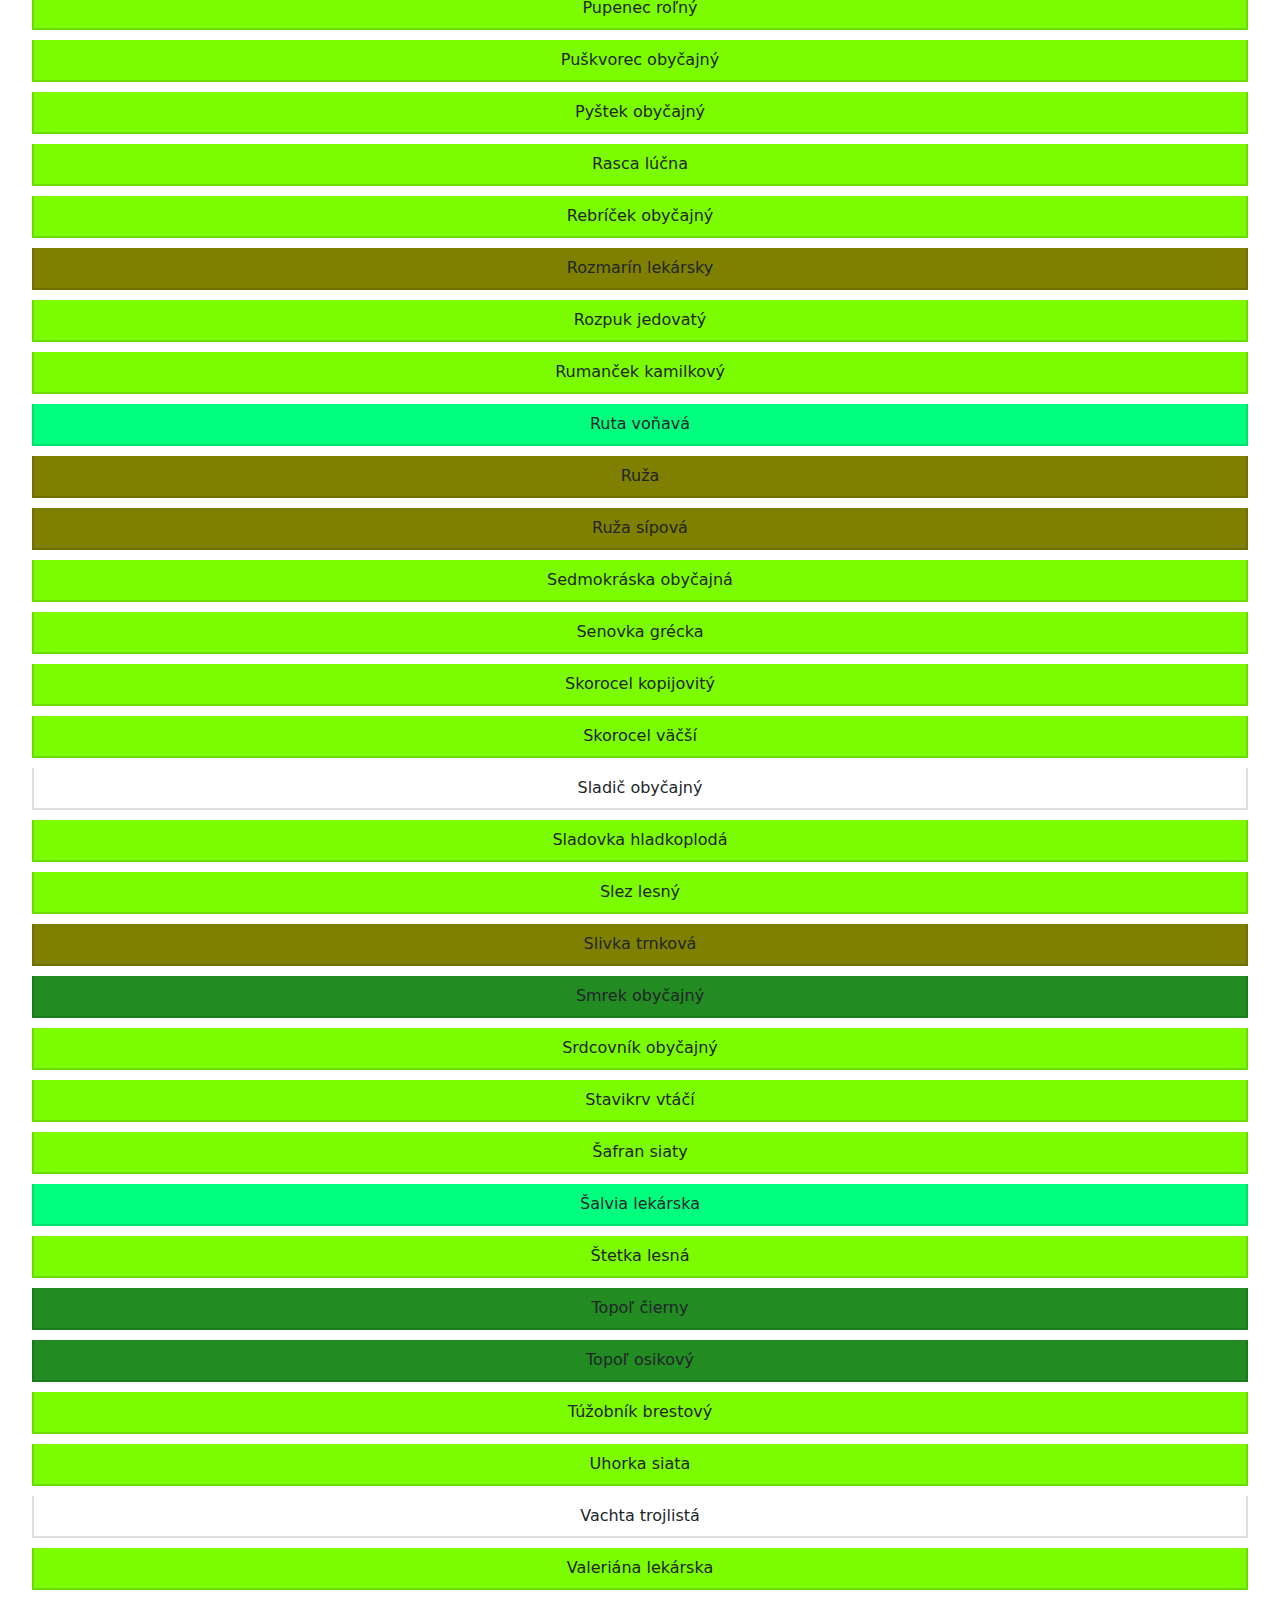
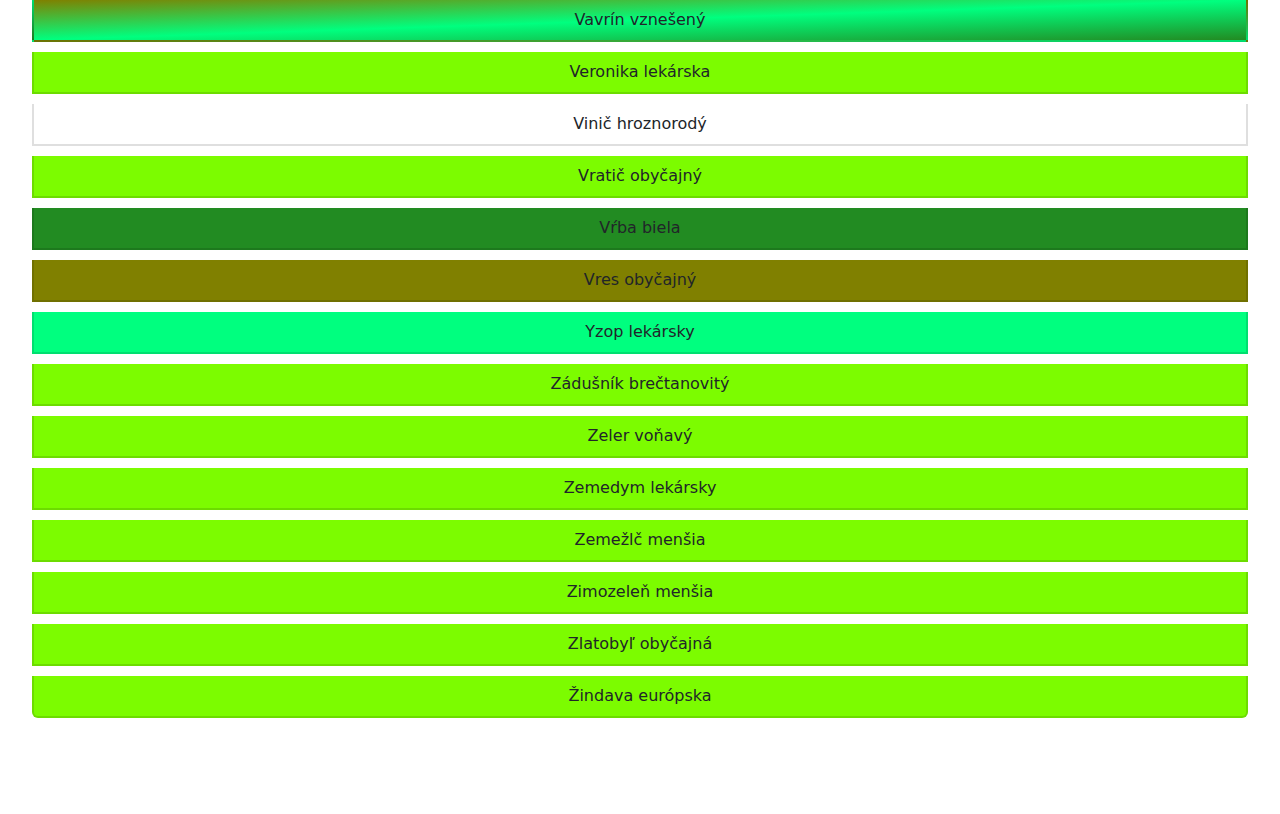
==== commit ab623965: "Update index.html" ====
--- a/index.html
+++ b/index.html
@@ -9,7 +9,7 @@
         <meta name="theme-color" content="#317EFB">
         <title>Byliny</title>
         <link rel="icon" type="image/x-icon" href="./img/favicon.ico">
-        <link rel="apple-touch-icon" href="./img/logo.png">
+        <link rel="apple-touch-startup-image" href="./img/logo.png">
         <link rel="manifest" href="manifest.json">
 
 
@@ -18,7 +18,7 @@
         <link rel="stylesheet" href="css/style.css">
     </head>
     <body>
-        <h1>test</h1>
+        <h1>test2</h1>
         <header>
             <br>
             <div>
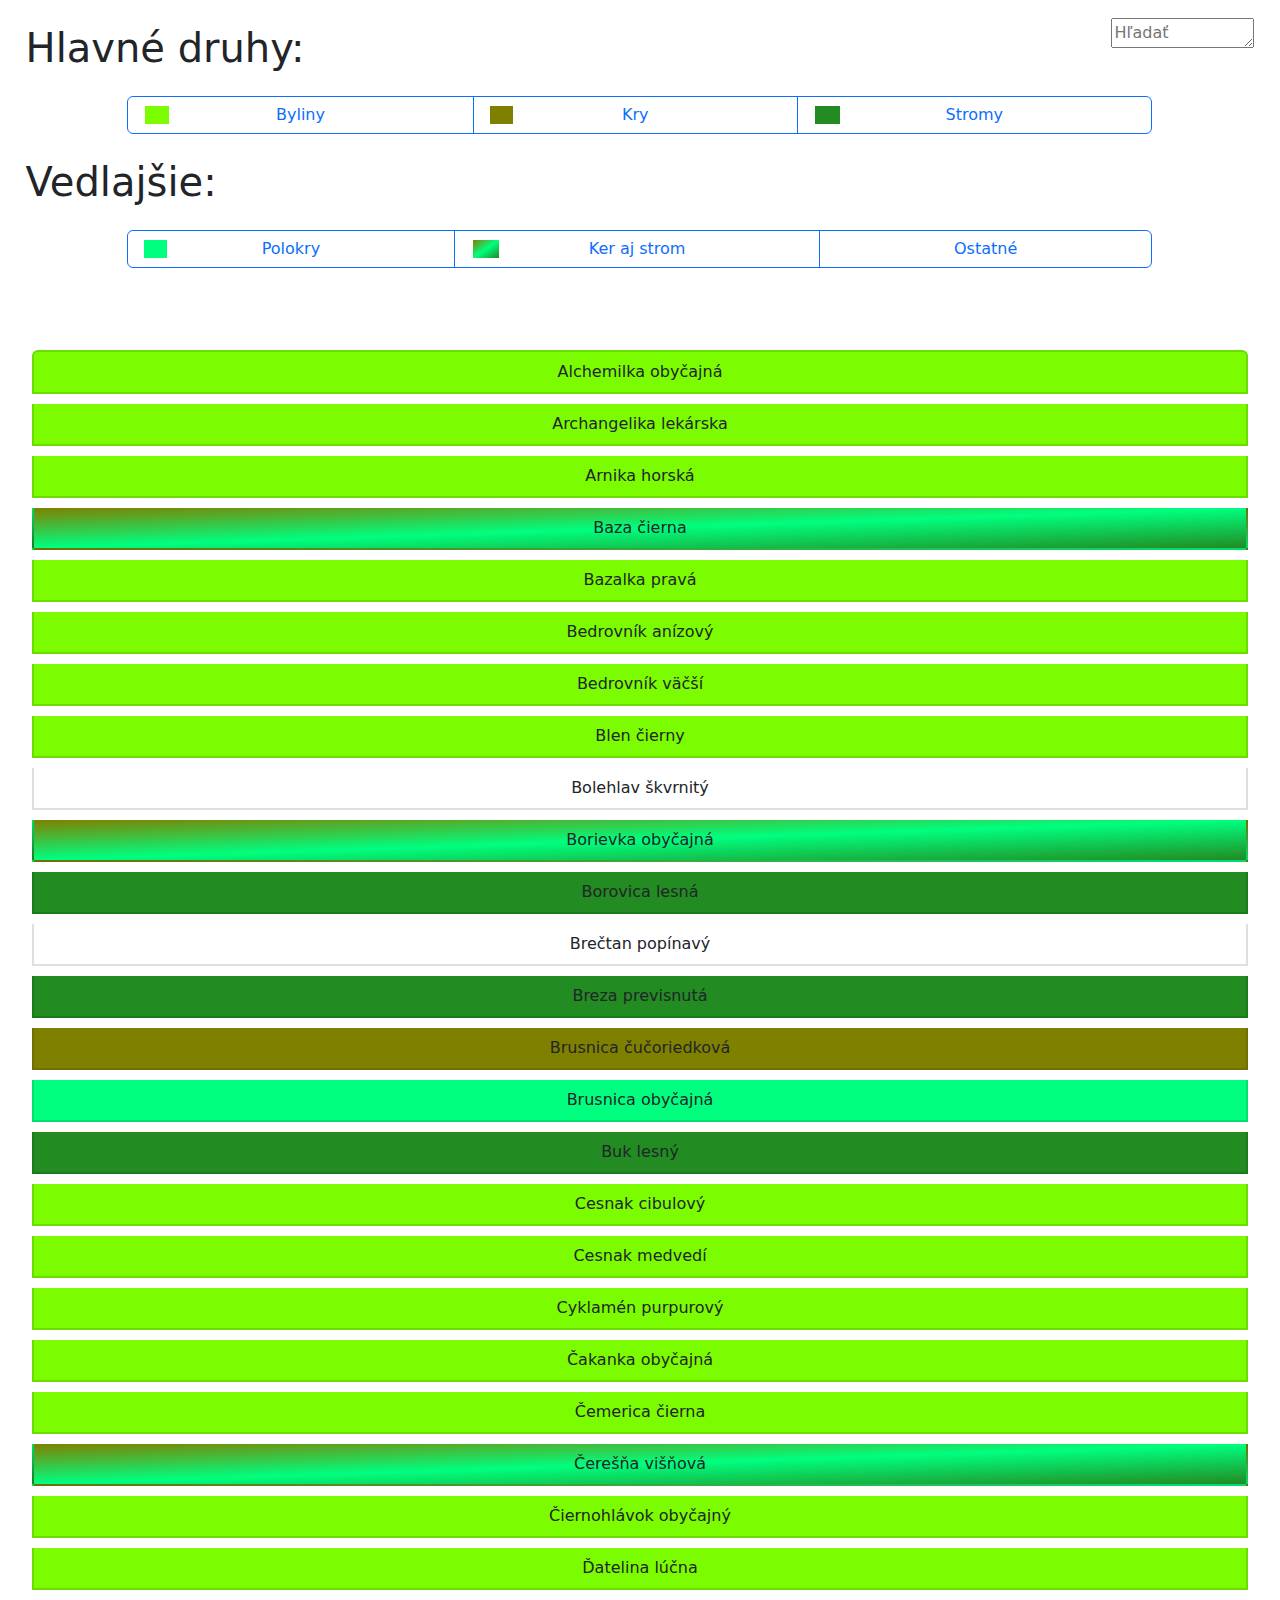
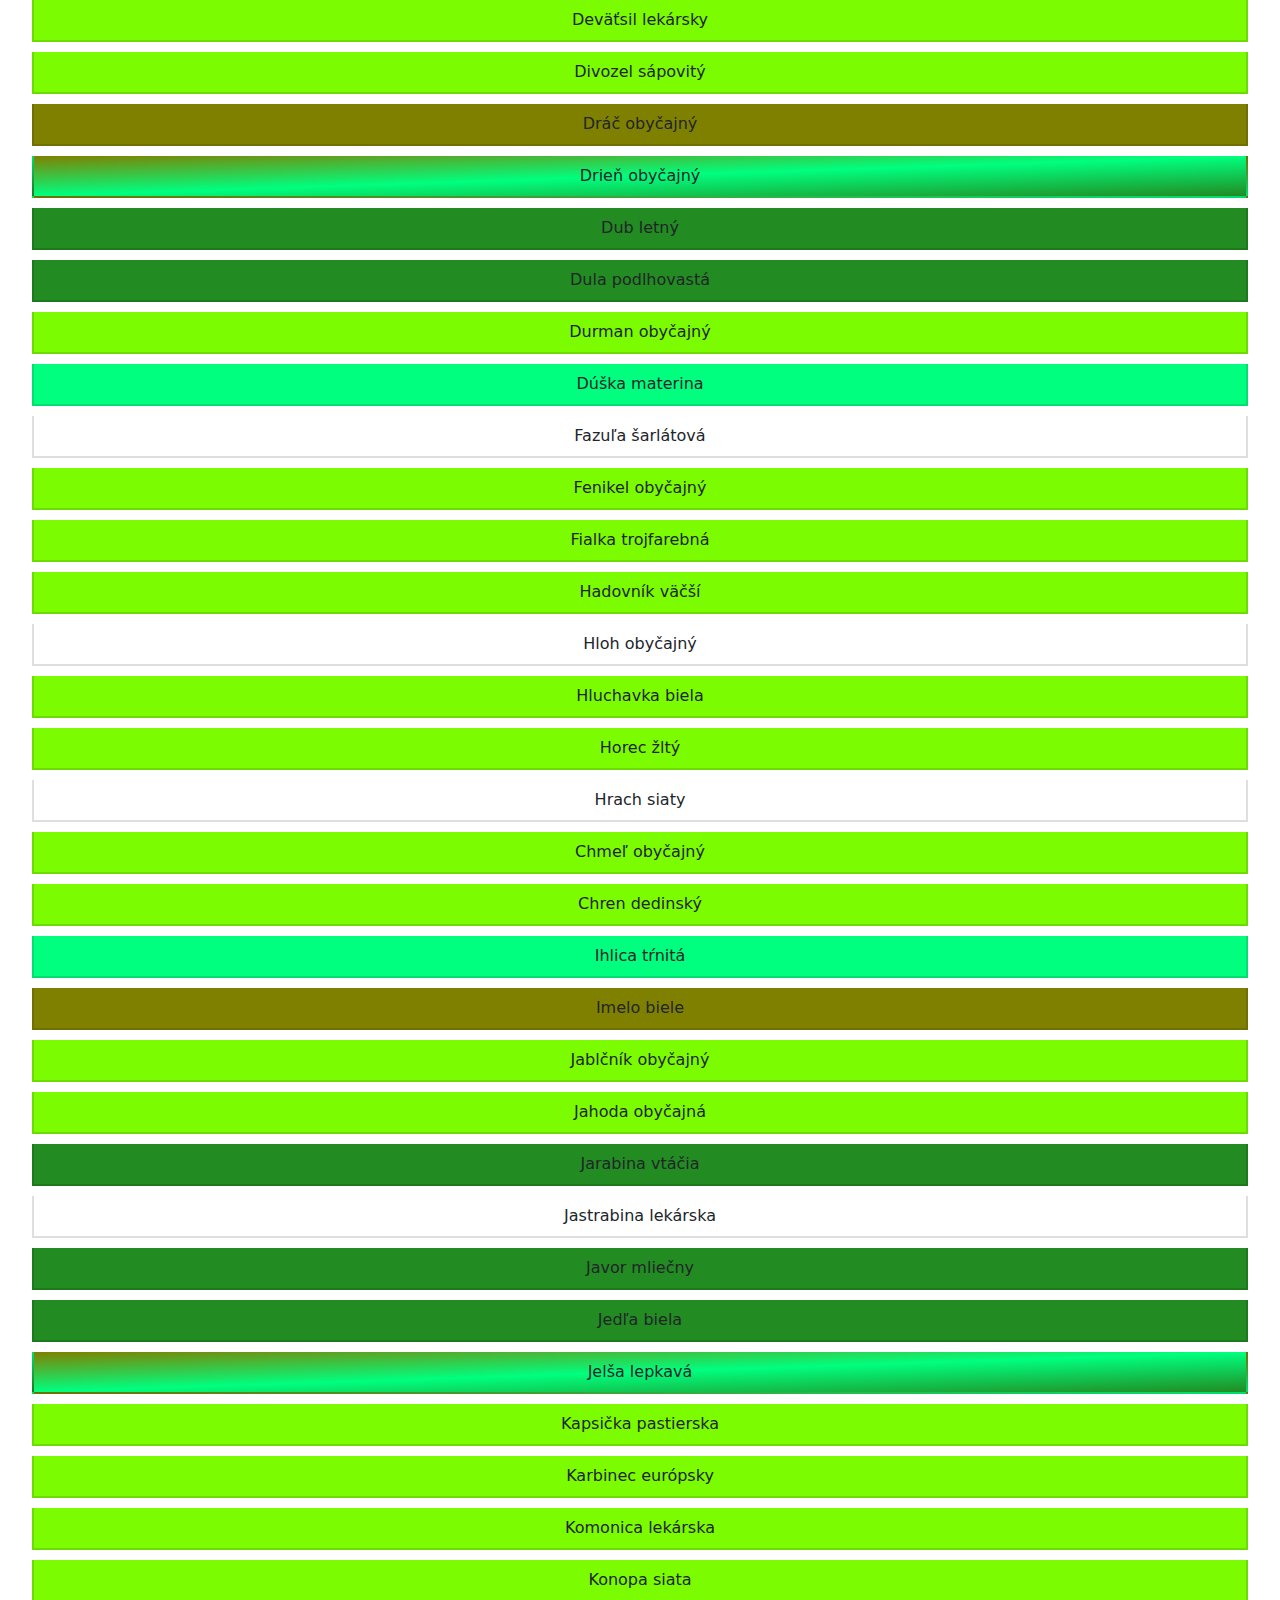
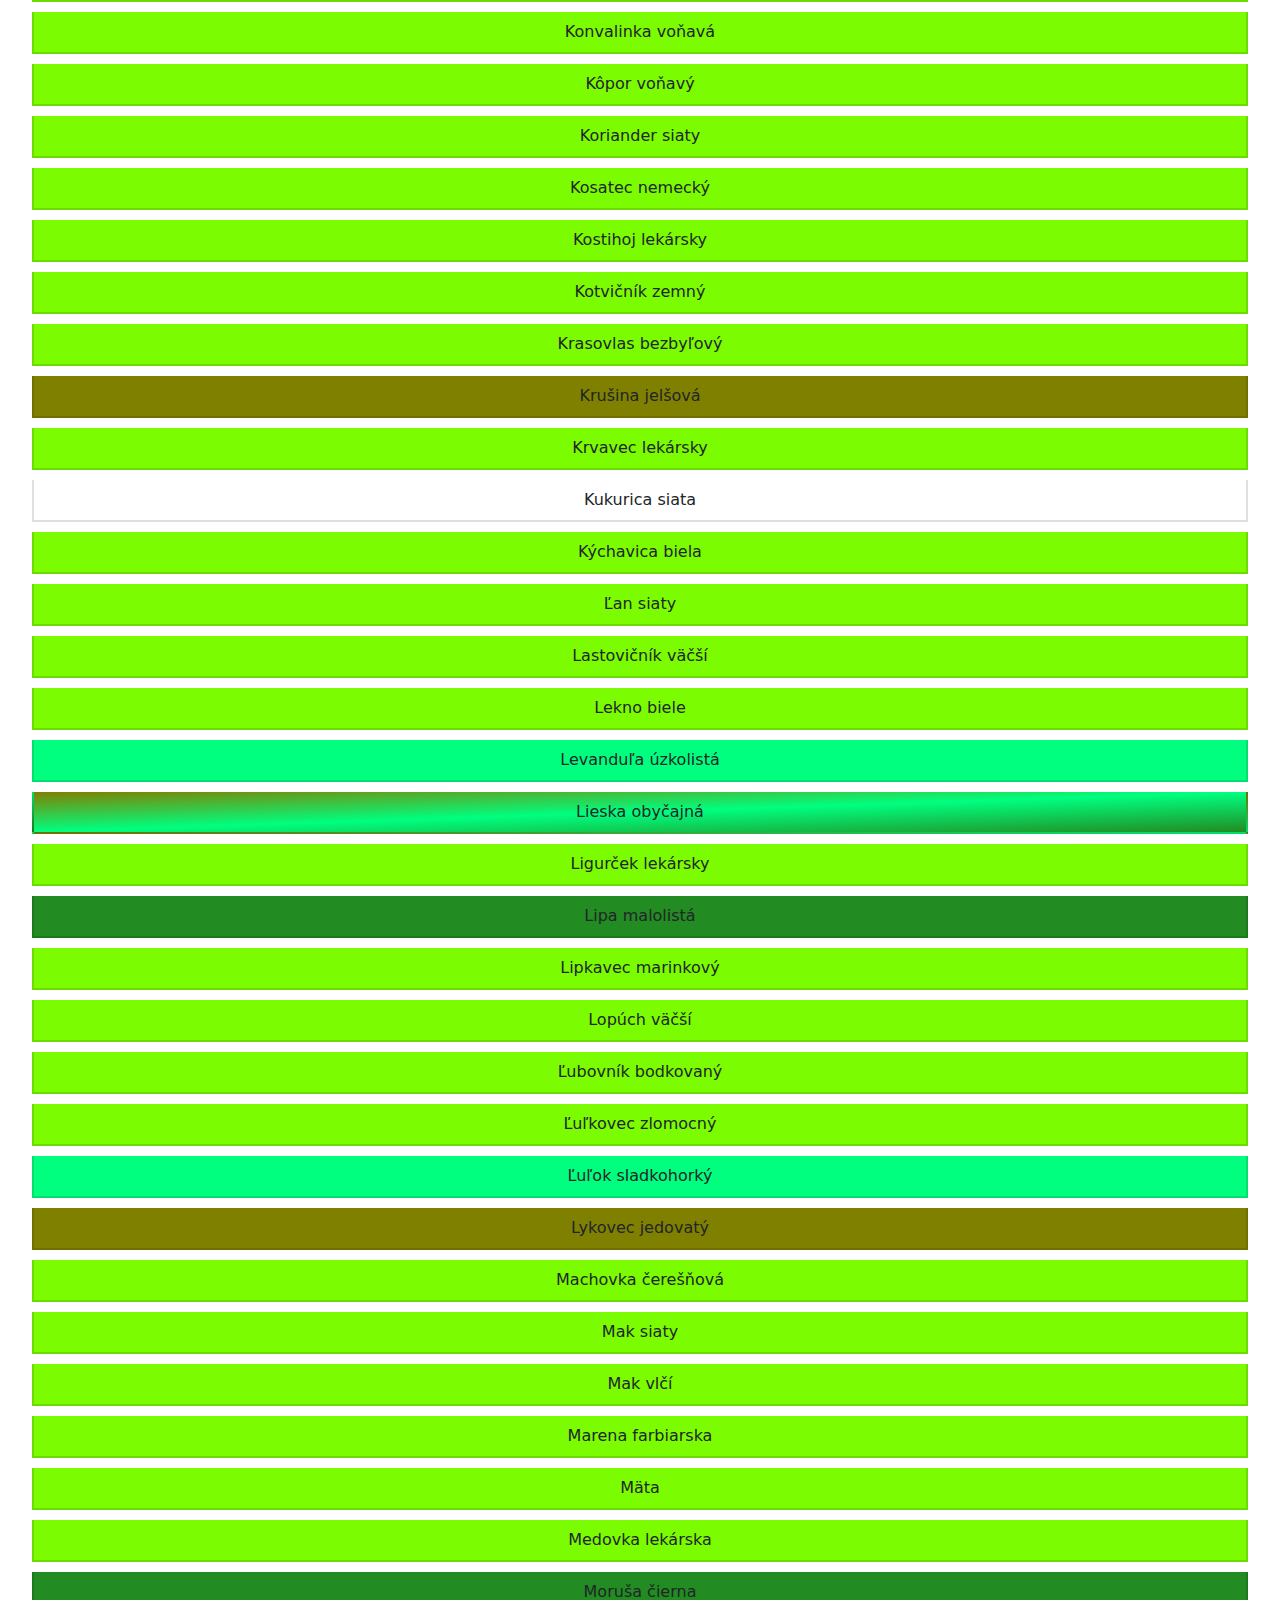
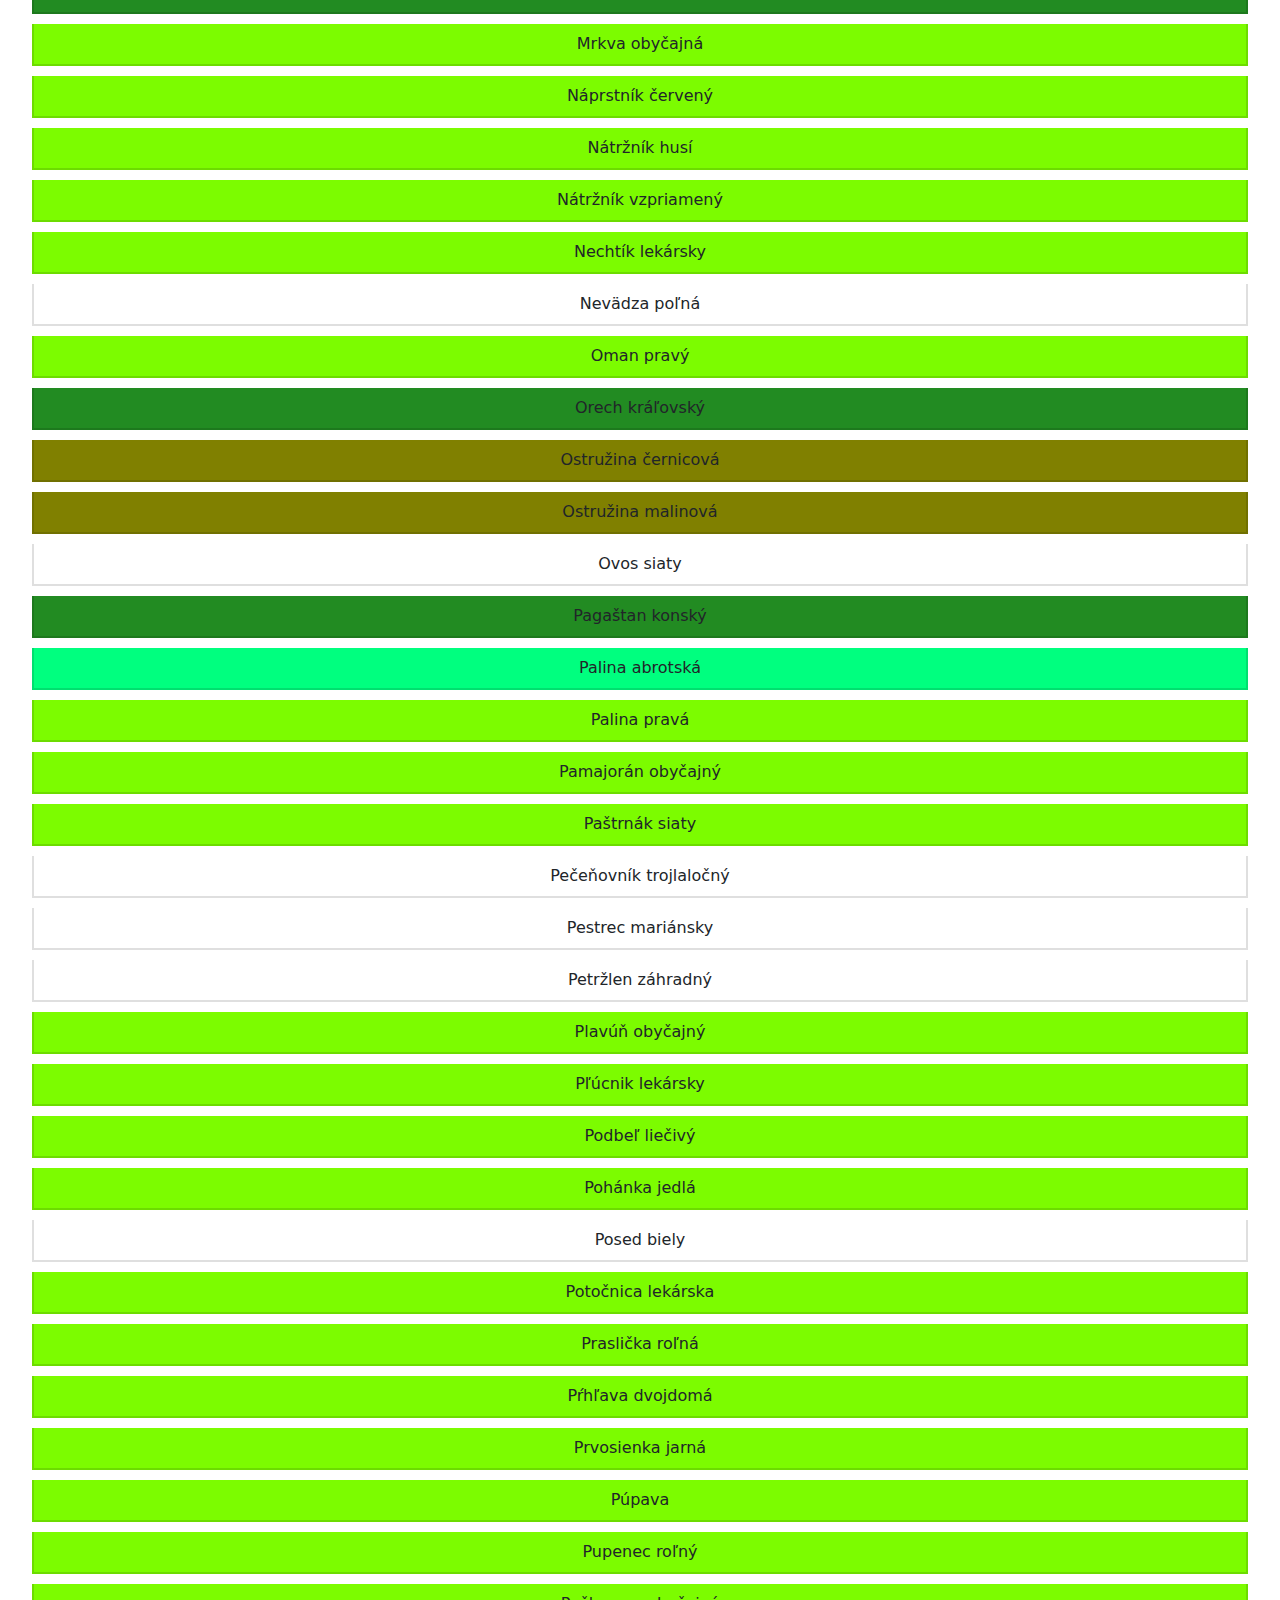
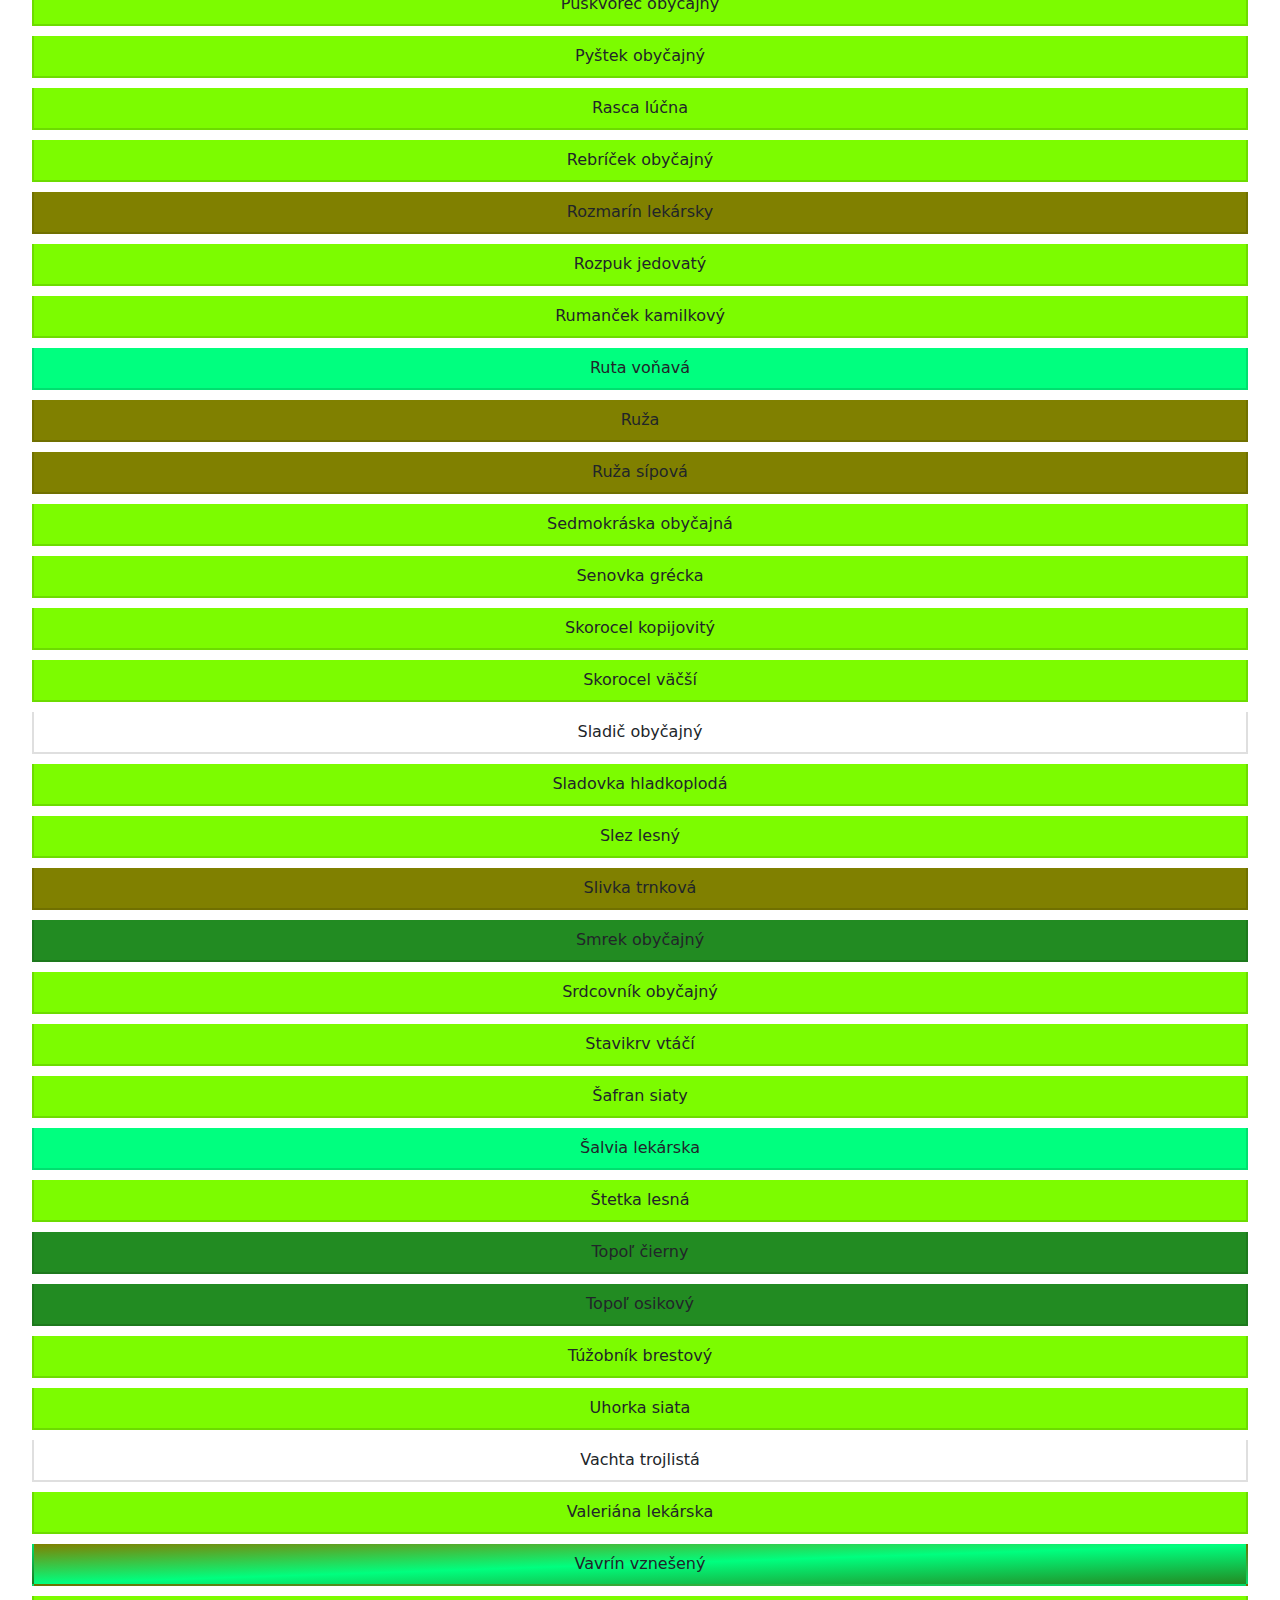
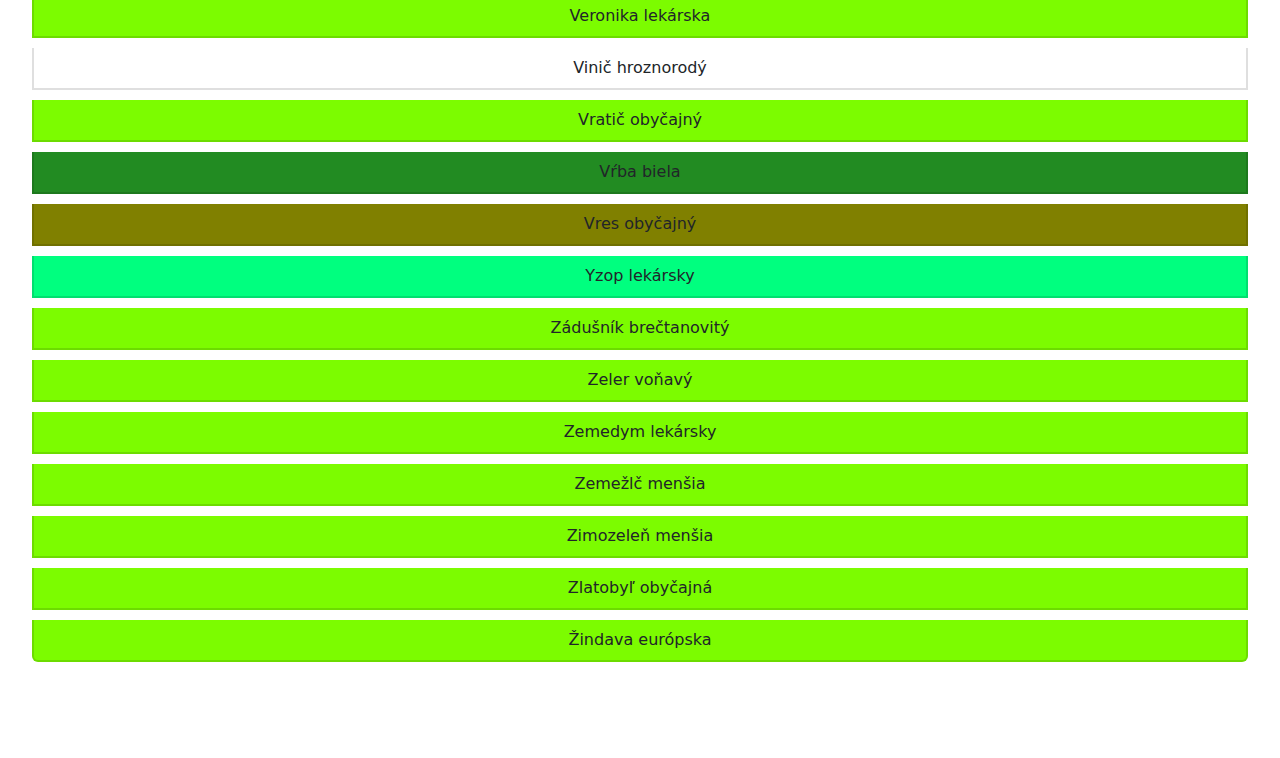
==== commit 30329b8d: "Update index.html" ====
--- a/index.html
+++ b/index.html
@@ -10,6 +10,7 @@
         <title>Byliny</title>
         <link rel="icon" type="image/x-icon" href="./img/favicon.ico">
         <link rel="apple-touch-startup-image" href="./img/logo.png">
+        <link rel="apple-touch-icon" href="./img/logo.png">
         <link rel="manifest" href="manifest.json">
 
 
@@ -18,7 +19,6 @@
         <link rel="stylesheet" href="css/style.css">
     </head>
     <body>
-        <h1>test2</h1>
         <header>
             <br>
             <div>
